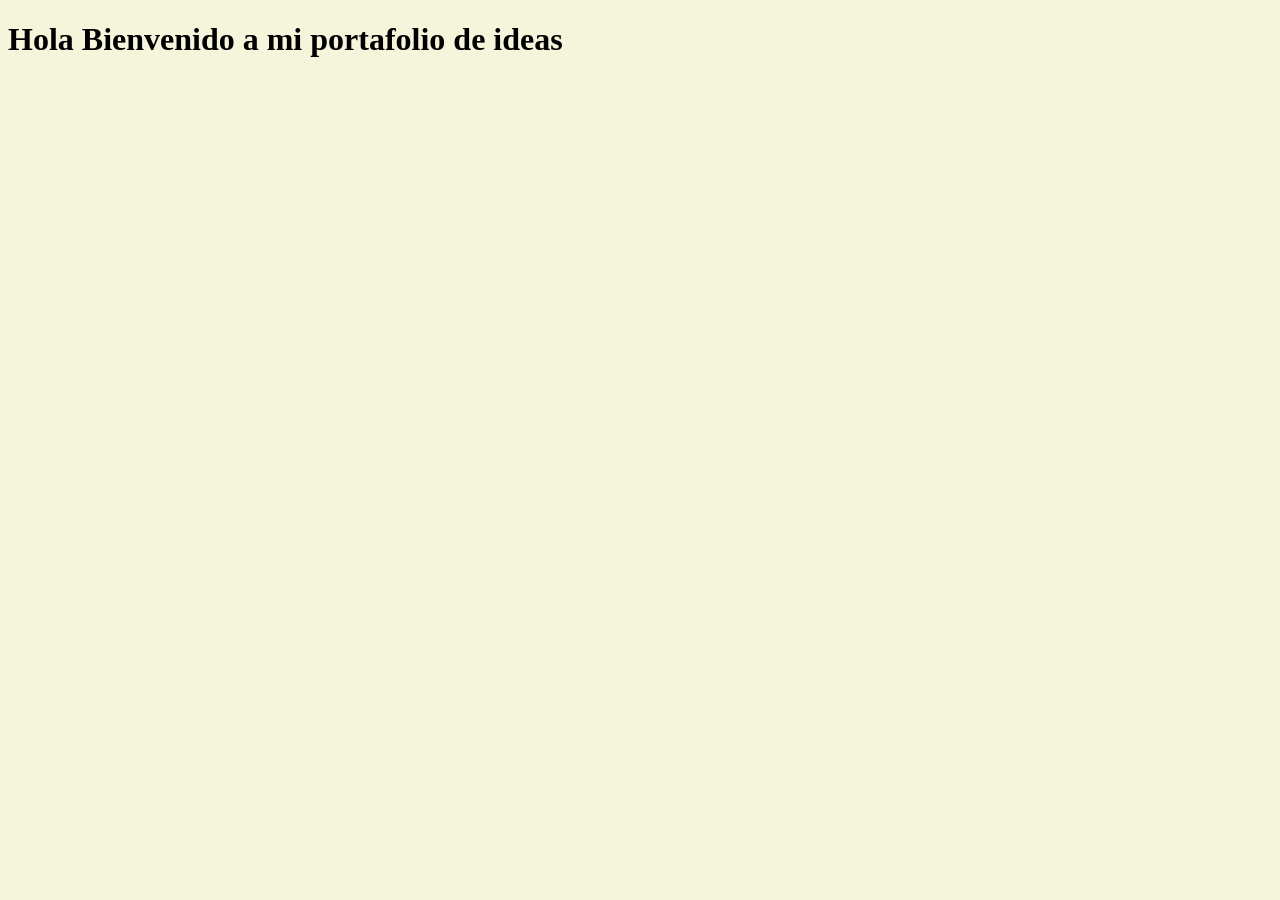
==== index.html @ 2fc89fc7 "Update index.html" ====
<!DOCTYPE html>
<html lang="en">
<head>
    <meta charset="UTF-8">
    <meta http-equiv="X-UA-Compatible" content="IE=edge">
    <meta name="viewport" content="width=device-width, initial-scale=1.0">
    <link rel="stylesheet" href="portafolio.css">
    <title>Portafolio</title>
</head>
<body>
    <h1>Hola Bienvenido a mi portafolio de ideas</h1>
    
</body>
</html>
---- portafolio.css ----
body{
    background: beige;
}
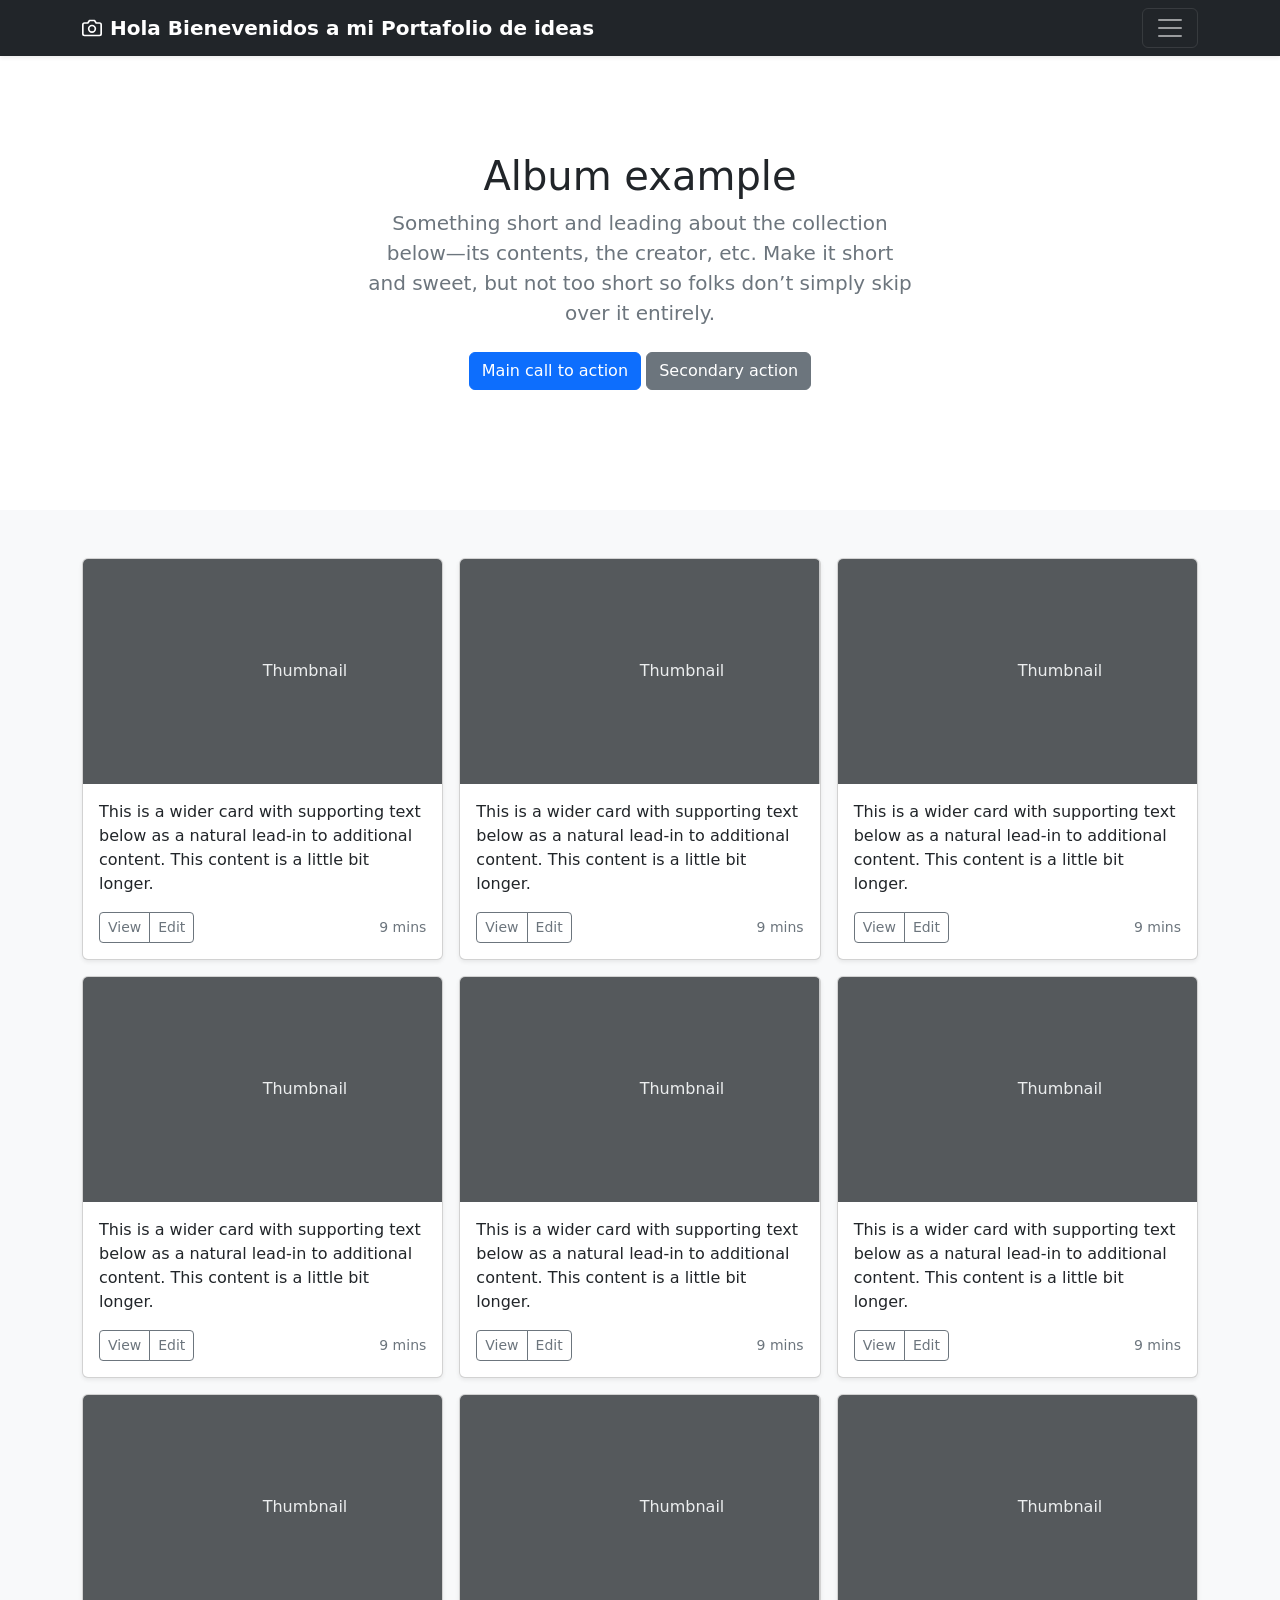
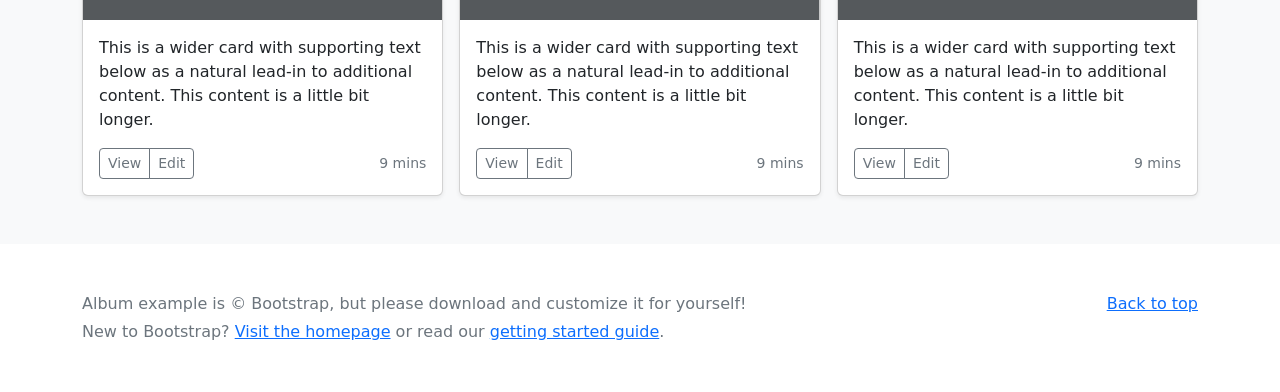
==== commit cefcd4f5: "Add files via upload" ====
--- a/index.html
+++ b/index.html
@@ -1,14 +1,251 @@
-<!DOCTYPE html>
-<html lang="en">
-<head>
-    <meta charset="UTF-8">
-    <meta http-equiv="X-UA-Compatible" content="IE=edge">
-    <meta name="viewport" content="width=device-width, initial-scale=1.0">
-    <link rel="stylesheet" href="portafolio.css">
-    <title>Portafolio</title>
-</head>
-<body>
-    <h1>Hola Bienvenido a mi portafolio de ideas</h1>
-    
-</body>
-</html>
+<!DOCTYPE html>
+<!-- saved from url=(0049)https://getbootstrap.com/docs/5.2/examples/album/ -->
+<html lang="en"><head><meta http-equiv="Content-Type" content="text/html; charset=UTF-8">
+    
+    <meta name="viewport" content="width=device-width, initial-scale=1">
+    <meta name="description" content="">
+    <meta name="author" content="Mark Otto, Jacob Thornton, and Bootstrap contributors">
+    <meta name="generator" content="Hugo 0.104.2">
+    <title>Album example · Bootstrap v5.2</title>
+
+    <link rel="canonical" href="https://getbootstrap.com/docs/5.2/examples/album/">
+
+    
+
+    
+
+<link href="./index_files/bootstrap.min.css" rel="stylesheet" integrity="sha384-Zenh87qX5JnK2Jl0vWa8Ck2rdkQ2Bzep5IDxbcnCeuOxjzrPF/et3URy9Bv1WTRi" crossorigin="anonymous">
+
+    <!-- Favicons -->
+<link rel="apple-touch-icon" href="https://getbootstrap.com/docs/5.2/assets/img/favicons/apple-touch-icon.png" sizes="180x180">
+<link rel="icon" href="https://getbootstrap.com/docs/5.2/assets/img/favicons/favicon-32x32.png" sizes="32x32" type="image/png">
+<link rel="icon" href="https://getbootstrap.com/docs/5.2/assets/img/favicons/favicon-16x16.png" sizes="16x16" type="image/png">
+<link rel="manifest" href="https://getbootstrap.com/docs/5.2/assets/img/favicons/manifest.json">
+<link rel="mask-icon" href="https://getbootstrap.com/docs/5.2/assets/img/favicons/safari-pinned-tab.svg" color="#712cf9">
+<link rel="icon" href="https://getbootstrap.com/docs/5.2/assets/img/favicons/favicon.ico">
+<meta name="theme-color" content="#712cf9">
+
+    
+  </head>
+  <body>
+    
+<header>
+  <div class="collapse bg-dark" id="navbarHeader">
+    <div class="container">
+      <div class="row">
+        <div class="col-sm-8 col-md-7 py-4">
+          <h4 class="text-white">About</h4>
+          <p class="text-muted">Add some information about the album below, the author, or any other background context. Make it a few sentences long so folks can pick up some informative tidbits. Then, link them off to some social networking sites or contact information.</p>
+        </div>
+        <div class="col-sm-4 offset-md-1 py-4">
+          <h4 class="text-white">Contact</h4>
+          <ul class="list-unstyled">
+            <li><a href="https://getbootstrap.com/docs/5.2/examples/album/#" class="text-white">Follow on Twitter</a></li>
+            <li><a href="https://getbootstrap.com/docs/5.2/examples/album/#" class="text-white">Like on Facebook</a></li>
+            <li><a href="https://getbootstrap.com/docs/5.2/examples/album/#" class="text-white">Email me</a></li>
+          </ul>
+        </div>
+      </div>
+    </div>
+  </div>
+  <div class="navbar navbar-dark bg-dark shadow-sm">
+    <div class="container">
+      <a href="https://getbootstrap.com/docs/5.2/examples/album/#" class="navbar-brand d-flex align-items-center">
+        <svg xmlns="http://www.w3.org/2000/svg" width="20" height="20" fill="none" stroke="currentColor" stroke-linecap="round" stroke-linejoin="round" stroke-width="2" aria-hidden="true" class="me-2" viewBox="0 0 24 24"><path d="M23 19a2 2 0 0 1-2 2H3a2 2 0 0 1-2-2V8a2 2 0 0 1 2-2h4l2-3h6l2 3h4a2 2 0 0 1 2 2z"></path><circle cx="12" cy="13" r="4"></circle></svg>
+        <strong>Hola Bienevenidos a mi Portafolio de ideas</strong>
+      </a>
+      <button class="navbar-toggler" type="button" data-bs-toggle="collapse" data-bs-target="#navbarHeader" aria-controls="navbarHeader" aria-expanded="false" aria-label="Toggle navigation">
+        <span class="navbar-toggler-icon"></span>
+      </button>
+    </div>
+  </div>
+</header>
+
+<main>
+
+  <section class="py-5 text-center container">
+    <div class="row py-lg-5">
+      <div class="col-lg-6 col-md-8 mx-auto">
+        <h1 class="fw-light">Album example</h1>
+        <p class="lead text-muted">Something short and leading about the collection below—its contents, the creator, etc. Make it short and sweet, but not too short so folks don’t simply skip over it entirely.</p>
+        <p>
+          <a href="https://getbootstrap.com/docs/5.2/examples/album/#" class="btn btn-primary my-2">Main call to action</a>
+          <a href="https://getbootstrap.com/docs/5.2/examples/album/#" class="btn btn-secondary my-2">Secondary action</a>
+        </p>
+      </div>
+    </div>
+  </section>
+
+  <div class="album py-5 bg-light">
+    <div class="container">
+
+      <div class="row row-cols-1 row-cols-sm-2 row-cols-md-3 g-3">
+        <div class="col">
+          <div class="card shadow-sm">
+            <svg class="bd-placeholder-img card-img-top" width="100%" height="225" xmlns="http://www.w3.org/2000/svg" role="img" aria-label="Placeholder: Thumbnail" preserveAspectRatio="xMidYMid slice" focusable="false"><title>Placeholder</title><rect width="100%" height="100%" fill="#55595c"></rect><text x="50%" y="50%" fill="#eceeef" dy=".3em">Thumbnail</text></svg>
+
+            <div class="card-body">
+              <p class="card-text">This is a wider card with supporting text below as a natural lead-in to additional content. This content is a little bit longer.</p>
+              <div class="d-flex justify-content-between align-items-center">
+                <div class="btn-group">
+                  <button type="button" class="btn btn-sm btn-outline-secondary">View</button>
+                  <button type="button" class="btn btn-sm btn-outline-secondary">Edit</button>
+                </div>
+                <small class="text-muted">9 mins</small>
+              </div>
+            </div>
+          </div>
+        </div>
+        <div class="col">
+          <div class="card shadow-sm">
+            <svg class="bd-placeholder-img card-img-top" width="100%" height="225" xmlns="http://www.w3.org/2000/svg" role="img" aria-label="Placeholder: Thumbnail" preserveAspectRatio="xMidYMid slice" focusable="false"><title>Placeholder</title><rect width="100%" height="100%" fill="#55595c"></rect><text x="50%" y="50%" fill="#eceeef" dy=".3em">Thumbnail</text></svg>
+
+            <div class="card-body">
+              <p class="card-text">This is a wider card with supporting text below as a natural lead-in to additional content. This content is a little bit longer.</p>
+              <div class="d-flex justify-content-between align-items-center">
+                <div class="btn-group">
+                  <button type="button" class="btn btn-sm btn-outline-secondary">View</button>
+                  <button type="button" class="btn btn-sm btn-outline-secondary">Edit</button>
+                </div>
+                <small class="text-muted">9 mins</small>
+              </div>
+            </div>
+          </div>
+        </div>
+        <div class="col">
+          <div class="card shadow-sm">
+            <svg class="bd-placeholder-img card-img-top" width="100%" height="225" xmlns="http://www.w3.org/2000/svg" role="img" aria-label="Placeholder: Thumbnail" preserveAspectRatio="xMidYMid slice" focusable="false"><title>Placeholder</title><rect width="100%" height="100%" fill="#55595c"></rect><text x="50%" y="50%" fill="#eceeef" dy=".3em">Thumbnail</text></svg>
+
+            <div class="card-body">
+              <p class="card-text">This is a wider card with supporting text below as a natural lead-in to additional content. This content is a little bit longer.</p>
+              <div class="d-flex justify-content-between align-items-center">
+                <div class="btn-group">
+                  <button type="button" class="btn btn-sm btn-outline-secondary">View</button>
+                  <button type="button" class="btn btn-sm btn-outline-secondary">Edit</button>
+                </div>
+                <small class="text-muted">9 mins</small>
+              </div>
+            </div>
+          </div>
+        </div>
+
+        <div class="col">
+          <div class="card shadow-sm">
+            <svg class="bd-placeholder-img card-img-top" width="100%" height="225" xmlns="http://www.w3.org/2000/svg" role="img" aria-label="Placeholder: Thumbnail" preserveAspectRatio="xMidYMid slice" focusable="false"><title>Placeholder</title><rect width="100%" height="100%" fill="#55595c"></rect><text x="50%" y="50%" fill="#eceeef" dy=".3em">Thumbnail</text></svg>
+
+            <div class="card-body">
+              <p class="card-text">This is a wider card with supporting text below as a natural lead-in to additional content. This content is a little bit longer.</p>
+              <div class="d-flex justify-content-between align-items-center">
+                <div class="btn-group">
+                  <button type="button" class="btn btn-sm btn-outline-secondary">View</button>
+                  <button type="button" class="btn btn-sm btn-outline-secondary">Edit</button>
+                </div>
+                <small class="text-muted">9 mins</small>
+              </div>
+            </div>
+          </div>
+        </div>
+        <div class="col">
+          <div class="card shadow-sm">
+            <svg class="bd-placeholder-img card-img-top" width="100%" height="225" xmlns="http://www.w3.org/2000/svg" role="img" aria-label="Placeholder: Thumbnail" preserveAspectRatio="xMidYMid slice" focusable="false"><title>Placeholder</title><rect width="100%" height="100%" fill="#55595c"></rect><text x="50%" y="50%" fill="#eceeef" dy=".3em">Thumbnail</text></svg>
+
+            <div class="card-body">
+              <p class="card-text">This is a wider card with supporting text below as a natural lead-in to additional content. This content is a little bit longer.</p>
+              <div class="d-flex justify-content-between align-items-center">
+                <div class="btn-group">
+                  <button type="button" class="btn btn-sm btn-outline-secondary">View</button>
+                  <button type="button" class="btn btn-sm btn-outline-secondary">Edit</button>
+                </div>
+                <small class="text-muted">9 mins</small>
+              </div>
+            </div>
+          </div>
+        </div>
+        <div class="col">
+          <div class="card shadow-sm">
+            <svg class="bd-placeholder-img card-img-top" width="100%" height="225" xmlns="http://www.w3.org/2000/svg" role="img" aria-label="Placeholder: Thumbnail" preserveAspectRatio="xMidYMid slice" focusable="false"><title>Placeholder</title><rect width="100%" height="100%" fill="#55595c"></rect><text x="50%" y="50%" fill="#eceeef" dy=".3em">Thumbnail</text></svg>
+
+            <div class="card-body">
+              <p class="card-text">This is a wider card with supporting text below as a natural lead-in to additional content. This content is a little bit longer.</p>
+              <div class="d-flex justify-content-between align-items-center">
+                <div class="btn-group">
+                  <button type="button" class="btn btn-sm btn-outline-secondary">View</button>
+                  <button type="button" class="btn btn-sm btn-outline-secondary">Edit</button>
+                </div>
+                <small class="text-muted">9 mins</small>
+              </div>
+            </div>
+          </div>
+        </div>
+
+        <div class="col">
+          <div class="card shadow-sm">
+            <svg class="bd-placeholder-img card-img-top" width="100%" height="225" xmlns="http://www.w3.org/2000/svg" role="img" aria-label="Placeholder: Thumbnail" preserveAspectRatio="xMidYMid slice" focusable="false"><title>Placeholder</title><rect width="100%" height="100%" fill="#55595c"></rect><text x="50%" y="50%" fill="#eceeef" dy=".3em">Thumbnail</text></svg>
+
+            <div class="card-body">
+              <p class="card-text">This is a wider card with supporting text below as a natural lead-in to additional content. This content is a little bit longer.</p>
+              <div class="d-flex justify-content-between align-items-center">
+                <div class="btn-group">
+                  <button type="button" class="btn btn-sm btn-outline-secondary">View</button>
+                  <button type="button" class="btn btn-sm btn-outline-secondary">Edit</button>
+                </div>
+                <small class="text-muted">9 mins</small>
+              </div>
+            </div>
+          </div>
+        </div>
+        <div class="col">
+          <div class="card shadow-sm">
+            <svg class="bd-placeholder-img card-img-top" width="100%" height="225" xmlns="http://www.w3.org/2000/svg" role="img" aria-label="Placeholder: Thumbnail" preserveAspectRatio="xMidYMid slice" focusable="false"><title>Placeholder</title><rect width="100%" height="100%" fill="#55595c"></rect><text x="50%" y="50%" fill="#eceeef" dy=".3em">Thumbnail</text></svg>
+
+            <div class="card-body">
+              <p class="card-text">This is a wider card with supporting text below as a natural lead-in to additional content. This content is a little bit longer.</p>
+              <div class="d-flex justify-content-between align-items-center">
+                <div class="btn-group">
+                  <button type="button" class="btn btn-sm btn-outline-secondary">View</button>
+                  <button type="button" class="btn btn-sm btn-outline-secondary">Edit</button>
+                </div>
+                <small class="text-muted">9 mins</small>
+              </div>
+            </div>
+          </div>
+        </div>
+        <div class="col">
+          <div class="card shadow-sm">
+            <svg class="bd-placeholder-img card-img-top" width="100%" height="225" xmlns="http://www.w3.org/2000/svg" role="img" aria-label="Placeholder: Thumbnail" preserveAspectRatio="xMidYMid slice" focusable="false"><title>Placeholder</title><rect width="100%" height="100%" fill="#55595c"></rect><text x="50%" y="50%" fill="#eceeef" dy=".3em">Thumbnail</text></svg>
+
+            <div class="card-body">
+              <p class="card-text">This is a wider card with supporting text below as a natural lead-in to additional content. This content is a little bit longer.</p>
+              <div class="d-flex justify-content-between align-items-center">
+                <div class="btn-group">
+                  <button type="button" class="btn btn-sm btn-outline-secondary">View</button>
+                  <button type="button" class="btn btn-sm btn-outline-secondary">Edit</button>
+                </div>
+                <small class="text-muted">9 mins</small>
+              </div>
+            </div>
+          </div>
+        </div>
+      </div>
+    </div>
+  </div>
+
+</main>
+
+<footer class="text-muted py-5">
+  <div class="container">
+    <p class="float-end mb-1">
+      <a href="https://getbootstrap.com/docs/5.2/examples/album/#">Back to top</a>
+    </p>
+    <p class="mb-1">Album example is © Bootstrap, but please download and customize it for yourself!</p>
+    <p class="mb-0">New to Bootstrap? <a href="https://getbootstrap.com/">Visit the homepage</a> or read our <a href="https://getbootstrap.com/docs/5.2/getting-started/introduction/">getting started guide</a>.</p>
+  </div>
+</footer>
+
+
+    <script src="./index_files/bootstrap.bundle.min.js.descarga" integrity="sha384-OERcA2EqjJCMA+/3y+gxIOqMEjwtxJY7qPCqsdltbNJuaOe923+mo//f6V8Qbsw3" crossorigin="anonymous"></script>
+
+      
+  
+
+</body></html>
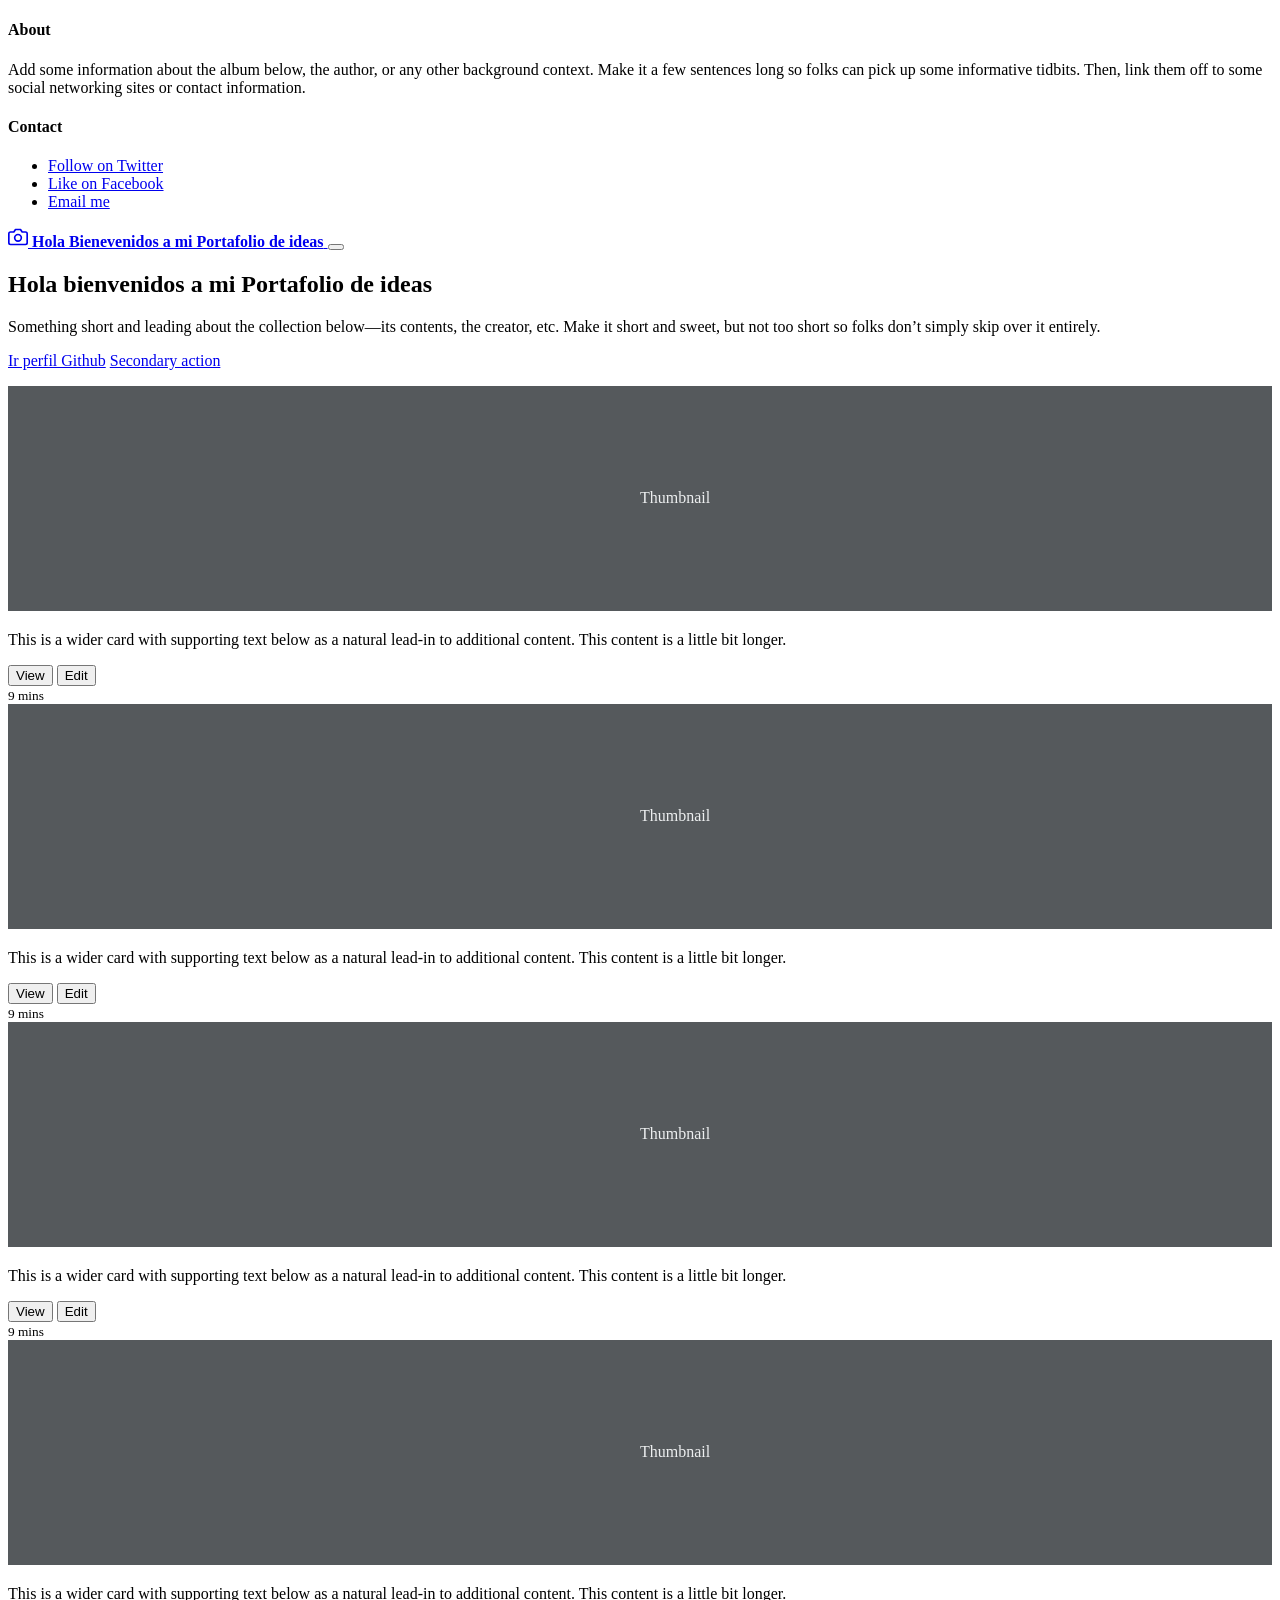
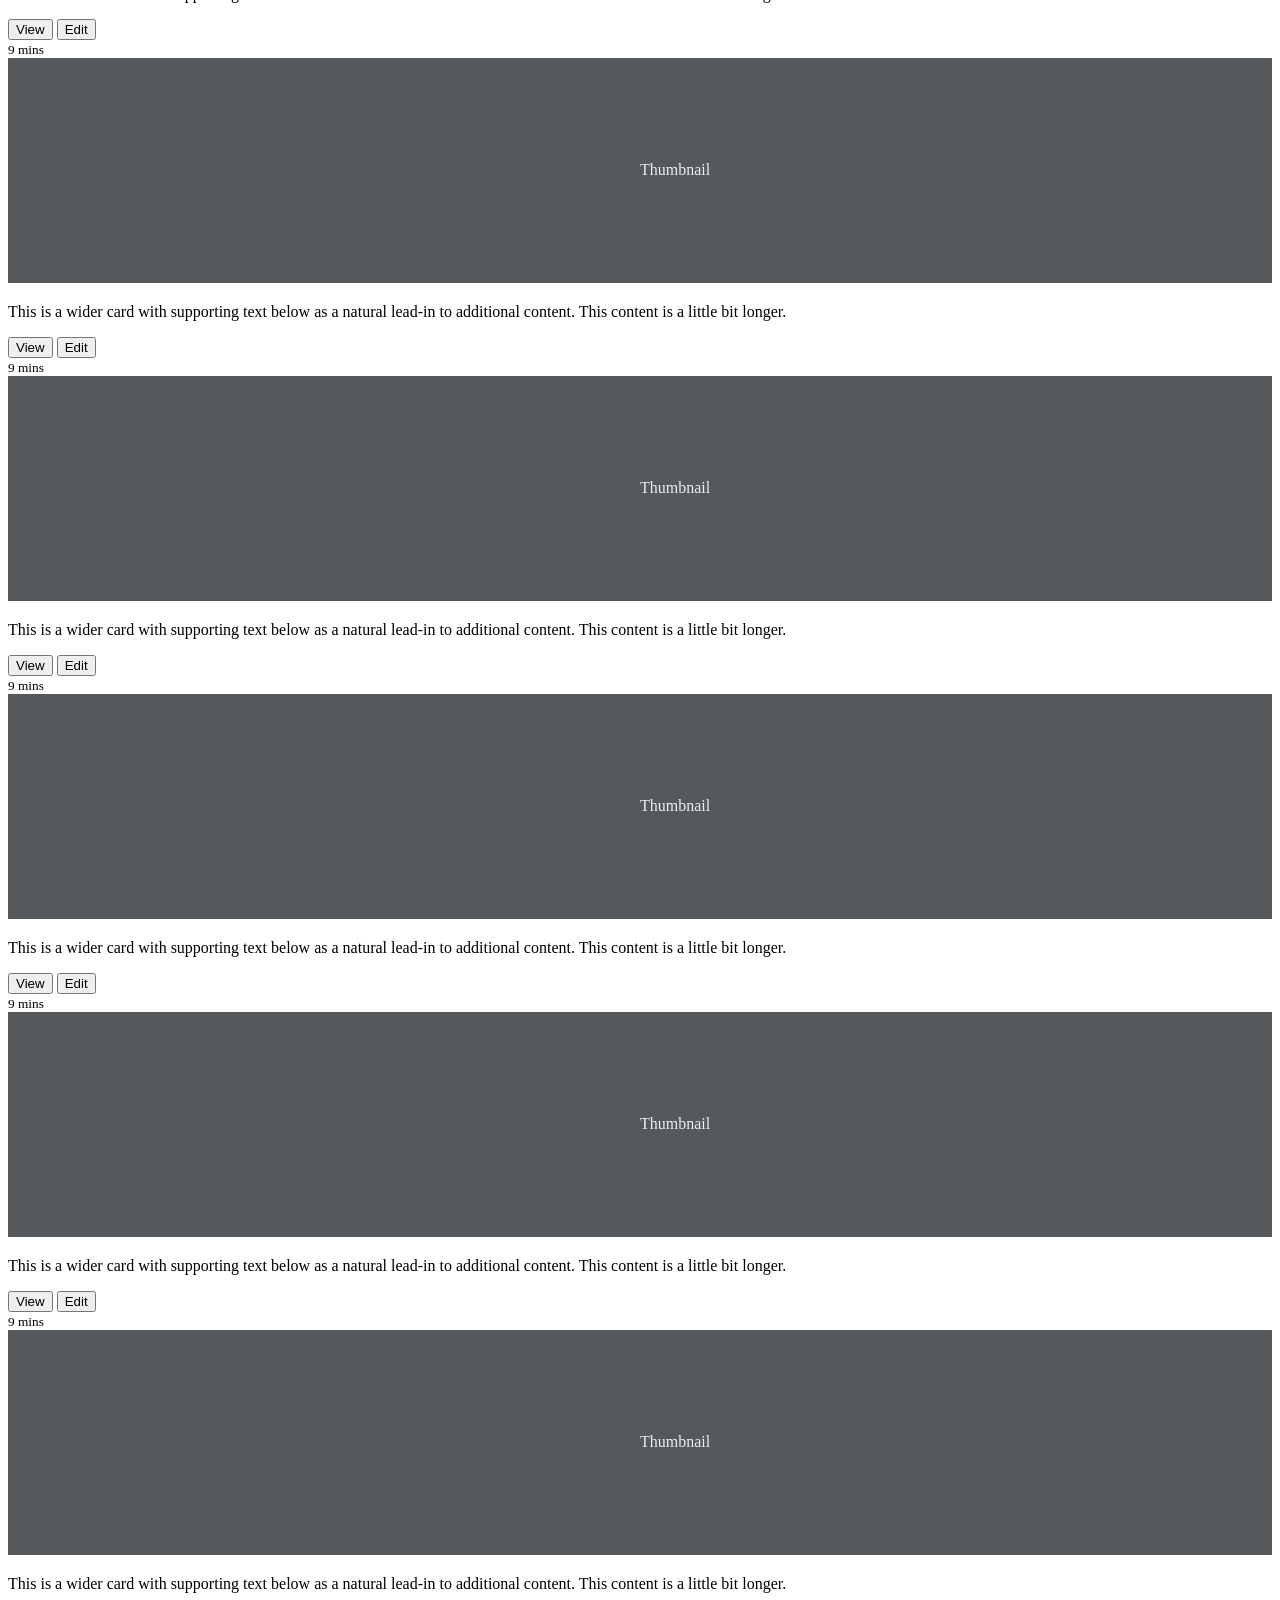
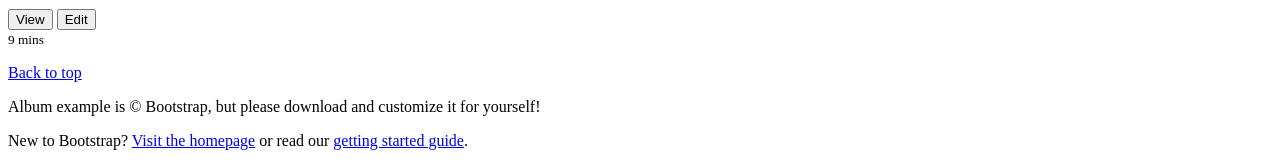
==== commit 80a9196a: "Add files via upload" ====
--- a/index.html
+++ b/index.html
@@ -1,251 +1,251 @@
-<!DOCTYPE html>
-<!-- saved from url=(0049)https://getbootstrap.com/docs/5.2/examples/album/ -->
-<html lang="en"><head><meta http-equiv="Content-Type" content="text/html; charset=UTF-8">
-    
-    <meta name="viewport" content="width=device-width, initial-scale=1">
-    <meta name="description" content="">
-    <meta name="author" content="Mark Otto, Jacob Thornton, and Bootstrap contributors">
-    <meta name="generator" content="Hugo 0.104.2">
-    <title>Album example · Bootstrap v5.2</title>
-
-    <link rel="canonical" href="https://getbootstrap.com/docs/5.2/examples/album/">
-
-    
-
-    
-
-<link href="./index_files/bootstrap.min.css" rel="stylesheet" integrity="sha384-Zenh87qX5JnK2Jl0vWa8Ck2rdkQ2Bzep5IDxbcnCeuOxjzrPF/et3URy9Bv1WTRi" crossorigin="anonymous">
-
-    <!-- Favicons -->
-<link rel="apple-touch-icon" href="https://getbootstrap.com/docs/5.2/assets/img/favicons/apple-touch-icon.png" sizes="180x180">
-<link rel="icon" href="https://getbootstrap.com/docs/5.2/assets/img/favicons/favicon-32x32.png" sizes="32x32" type="image/png">
-<link rel="icon" href="https://getbootstrap.com/docs/5.2/assets/img/favicons/favicon-16x16.png" sizes="16x16" type="image/png">
-<link rel="manifest" href="https://getbootstrap.com/docs/5.2/assets/img/favicons/manifest.json">
-<link rel="mask-icon" href="https://getbootstrap.com/docs/5.2/assets/img/favicons/safari-pinned-tab.svg" color="#712cf9">
-<link rel="icon" href="https://getbootstrap.com/docs/5.2/assets/img/favicons/favicon.ico">
-<meta name="theme-color" content="#712cf9">
-
-    
-  </head>
-  <body>
-    
-<header>
-  <div class="collapse bg-dark" id="navbarHeader">
-    <div class="container">
-      <div class="row">
-        <div class="col-sm-8 col-md-7 py-4">
-          <h4 class="text-white">About</h4>
-          <p class="text-muted">Add some information about the album below, the author, or any other background context. Make it a few sentences long so folks can pick up some informative tidbits. Then, link them off to some social networking sites or contact information.</p>
-        </div>
-        <div class="col-sm-4 offset-md-1 py-4">
-          <h4 class="text-white">Contact</h4>
-          <ul class="list-unstyled">
-            <li><a href="https://getbootstrap.com/docs/5.2/examples/album/#" class="text-white">Follow on Twitter</a></li>
-            <li><a href="https://getbootstrap.com/docs/5.2/examples/album/#" class="text-white">Like on Facebook</a></li>
-            <li><a href="https://getbootstrap.com/docs/5.2/examples/album/#" class="text-white">Email me</a></li>
-          </ul>
-        </div>
-      </div>
-    </div>
-  </div>
-  <div class="navbar navbar-dark bg-dark shadow-sm">
-    <div class="container">
-      <a href="https://getbootstrap.com/docs/5.2/examples/album/#" class="navbar-brand d-flex align-items-center">
-        <svg xmlns="http://www.w3.org/2000/svg" width="20" height="20" fill="none" stroke="currentColor" stroke-linecap="round" stroke-linejoin="round" stroke-width="2" aria-hidden="true" class="me-2" viewBox="0 0 24 24"><path d="M23 19a2 2 0 0 1-2 2H3a2 2 0 0 1-2-2V8a2 2 0 0 1 2-2h4l2-3h6l2 3h4a2 2 0 0 1 2 2z"></path><circle cx="12" cy="13" r="4"></circle></svg>
-        <strong>Hola Bienevenidos a mi Portafolio de ideas</strong>
-      </a>
-      <button class="navbar-toggler" type="button" data-bs-toggle="collapse" data-bs-target="#navbarHeader" aria-controls="navbarHeader" aria-expanded="false" aria-label="Toggle navigation">
-        <span class="navbar-toggler-icon"></span>
-      </button>
-    </div>
-  </div>
-</header>
-
-<main>
-
-  <section class="py-5 text-center container">
-    <div class="row py-lg-5">
-      <div class="col-lg-6 col-md-8 mx-auto">
-        <h1 class="fw-light">Album example</h1>
-        <p class="lead text-muted">Something short and leading about the collection below—its contents, the creator, etc. Make it short and sweet, but not too short so folks don’t simply skip over it entirely.</p>
-        <p>
-          <a href="https://getbootstrap.com/docs/5.2/examples/album/#" class="btn btn-primary my-2">Main call to action</a>
-          <a href="https://getbootstrap.com/docs/5.2/examples/album/#" class="btn btn-secondary my-2">Secondary action</a>
-        </p>
-      </div>
-    </div>
-  </section>
-
-  <div class="album py-5 bg-light">
-    <div class="container">
-
-      <div class="row row-cols-1 row-cols-sm-2 row-cols-md-3 g-3">
-        <div class="col">
-          <div class="card shadow-sm">
-            <svg class="bd-placeholder-img card-img-top" width="100%" height="225" xmlns="http://www.w3.org/2000/svg" role="img" aria-label="Placeholder: Thumbnail" preserveAspectRatio="xMidYMid slice" focusable="false"><title>Placeholder</title><rect width="100%" height="100%" fill="#55595c"></rect><text x="50%" y="50%" fill="#eceeef" dy=".3em">Thumbnail</text></svg>
-
-            <div class="card-body">
-              <p class="card-text">This is a wider card with supporting text below as a natural lead-in to additional content. This content is a little bit longer.</p>
-              <div class="d-flex justify-content-between align-items-center">
-                <div class="btn-group">
-                  <button type="button" class="btn btn-sm btn-outline-secondary">View</button>
-                  <button type="button" class="btn btn-sm btn-outline-secondary">Edit</button>
-                </div>
-                <small class="text-muted">9 mins</small>
-              </div>
-            </div>
-          </div>
-        </div>
-        <div class="col">
-          <div class="card shadow-sm">
-            <svg class="bd-placeholder-img card-img-top" width="100%" height="225" xmlns="http://www.w3.org/2000/svg" role="img" aria-label="Placeholder: Thumbnail" preserveAspectRatio="xMidYMid slice" focusable="false"><title>Placeholder</title><rect width="100%" height="100%" fill="#55595c"></rect><text x="50%" y="50%" fill="#eceeef" dy=".3em">Thumbnail</text></svg>
-
-            <div class="card-body">
-              <p class="card-text">This is a wider card with supporting text below as a natural lead-in to additional content. This content is a little bit longer.</p>
-              <div class="d-flex justify-content-between align-items-center">
-                <div class="btn-group">
-                  <button type="button" class="btn btn-sm btn-outline-secondary">View</button>
-                  <button type="button" class="btn btn-sm btn-outline-secondary">Edit</button>
-                </div>
-                <small class="text-muted">9 mins</small>
-              </div>
-            </div>
-          </div>
-        </div>
-        <div class="col">
-          <div class="card shadow-sm">
-            <svg class="bd-placeholder-img card-img-top" width="100%" height="225" xmlns="http://www.w3.org/2000/svg" role="img" aria-label="Placeholder: Thumbnail" preserveAspectRatio="xMidYMid slice" focusable="false"><title>Placeholder</title><rect width="100%" height="100%" fill="#55595c"></rect><text x="50%" y="50%" fill="#eceeef" dy=".3em">Thumbnail</text></svg>
-
-            <div class="card-body">
-              <p class="card-text">This is a wider card with supporting text below as a natural lead-in to additional content. This content is a little bit longer.</p>
-              <div class="d-flex justify-content-between align-items-center">
-                <div class="btn-group">
-                  <button type="button" class="btn btn-sm btn-outline-secondary">View</button>
-                  <button type="button" class="btn btn-sm btn-outline-secondary">Edit</button>
-                </div>
-                <small class="text-muted">9 mins</small>
-              </div>
-            </div>
-          </div>
-        </div>
-
-        <div class="col">
-          <div class="card shadow-sm">
-            <svg class="bd-placeholder-img card-img-top" width="100%" height="225" xmlns="http://www.w3.org/2000/svg" role="img" aria-label="Placeholder: Thumbnail" preserveAspectRatio="xMidYMid slice" focusable="false"><title>Placeholder</title><rect width="100%" height="100%" fill="#55595c"></rect><text x="50%" y="50%" fill="#eceeef" dy=".3em">Thumbnail</text></svg>
-
-            <div class="card-body">
-              <p class="card-text">This is a wider card with supporting text below as a natural lead-in to additional content. This content is a little bit longer.</p>
-              <div class="d-flex justify-content-between align-items-center">
-                <div class="btn-group">
-                  <button type="button" class="btn btn-sm btn-outline-secondary">View</button>
-                  <button type="button" class="btn btn-sm btn-outline-secondary">Edit</button>
-                </div>
-                <small class="text-muted">9 mins</small>
-              </div>
-            </div>
-          </div>
-        </div>
-        <div class="col">
-          <div class="card shadow-sm">
-            <svg class="bd-placeholder-img card-img-top" width="100%" height="225" xmlns="http://www.w3.org/2000/svg" role="img" aria-label="Placeholder: Thumbnail" preserveAspectRatio="xMidYMid slice" focusable="false"><title>Placeholder</title><rect width="100%" height="100%" fill="#55595c"></rect><text x="50%" y="50%" fill="#eceeef" dy=".3em">Thumbnail</text></svg>
-
-            <div class="card-body">
-              <p class="card-text">This is a wider card with supporting text below as a natural lead-in to additional content. This content is a little bit longer.</p>
-              <div class="d-flex justify-content-between align-items-center">
-                <div class="btn-group">
-                  <button type="button" class="btn btn-sm btn-outline-secondary">View</button>
-                  <button type="button" class="btn btn-sm btn-outline-secondary">Edit</button>
-                </div>
-                <small class="text-muted">9 mins</small>
-              </div>
-            </div>
-          </div>
-        </div>
-        <div class="col">
-          <div class="card shadow-sm">
-            <svg class="bd-placeholder-img card-img-top" width="100%" height="225" xmlns="http://www.w3.org/2000/svg" role="img" aria-label="Placeholder: Thumbnail" preserveAspectRatio="xMidYMid slice" focusable="false"><title>Placeholder</title><rect width="100%" height="100%" fill="#55595c"></rect><text x="50%" y="50%" fill="#eceeef" dy=".3em">Thumbnail</text></svg>
-
-            <div class="card-body">
-              <p class="card-text">This is a wider card with supporting text below as a natural lead-in to additional content. This content is a little bit longer.</p>
-              <div class="d-flex justify-content-between align-items-center">
-                <div class="btn-group">
-                  <button type="button" class="btn btn-sm btn-outline-secondary">View</button>
-                  <button type="button" class="btn btn-sm btn-outline-secondary">Edit</button>
-                </div>
-                <small class="text-muted">9 mins</small>
-              </div>
-            </div>
-          </div>
-        </div>
-
-        <div class="col">
-          <div class="card shadow-sm">
-            <svg class="bd-placeholder-img card-img-top" width="100%" height="225" xmlns="http://www.w3.org/2000/svg" role="img" aria-label="Placeholder: Thumbnail" preserveAspectRatio="xMidYMid slice" focusable="false"><title>Placeholder</title><rect width="100%" height="100%" fill="#55595c"></rect><text x="50%" y="50%" fill="#eceeef" dy=".3em">Thumbnail</text></svg>
-
-            <div class="card-body">
-              <p class="card-text">This is a wider card with supporting text below as a natural lead-in to additional content. This content is a little bit longer.</p>
-              <div class="d-flex justify-content-between align-items-center">
-                <div class="btn-group">
-                  <button type="button" class="btn btn-sm btn-outline-secondary">View</button>
-                  <button type="button" class="btn btn-sm btn-outline-secondary">Edit</button>
-                </div>
-                <small class="text-muted">9 mins</small>
-              </div>
-            </div>
-          </div>
-        </div>
-        <div class="col">
-          <div class="card shadow-sm">
-            <svg class="bd-placeholder-img card-img-top" width="100%" height="225" xmlns="http://www.w3.org/2000/svg" role="img" aria-label="Placeholder: Thumbnail" preserveAspectRatio="xMidYMid slice" focusable="false"><title>Placeholder</title><rect width="100%" height="100%" fill="#55595c"></rect><text x="50%" y="50%" fill="#eceeef" dy=".3em">Thumbnail</text></svg>
-
-            <div class="card-body">
-              <p class="card-text">This is a wider card with supporting text below as a natural lead-in to additional content. This content is a little bit longer.</p>
-              <div class="d-flex justify-content-between align-items-center">
-                <div class="btn-group">
-                  <button type="button" class="btn btn-sm btn-outline-secondary">View</button>
-                  <button type="button" class="btn btn-sm btn-outline-secondary">Edit</button>
-                </div>
-                <small class="text-muted">9 mins</small>
-              </div>
-            </div>
-          </div>
-        </div>
-        <div class="col">
-          <div class="card shadow-sm">
-            <svg class="bd-placeholder-img card-img-top" width="100%" height="225" xmlns="http://www.w3.org/2000/svg" role="img" aria-label="Placeholder: Thumbnail" preserveAspectRatio="xMidYMid slice" focusable="false"><title>Placeholder</title><rect width="100%" height="100%" fill="#55595c"></rect><text x="50%" y="50%" fill="#eceeef" dy=".3em">Thumbnail</text></svg>
-
-            <div class="card-body">
-              <p class="card-text">This is a wider card with supporting text below as a natural lead-in to additional content. This content is a little bit longer.</p>
-              <div class="d-flex justify-content-between align-items-center">
-                <div class="btn-group">
-                  <button type="button" class="btn btn-sm btn-outline-secondary">View</button>
-                  <button type="button" class="btn btn-sm btn-outline-secondary">Edit</button>
-                </div>
-                <small class="text-muted">9 mins</small>
-              </div>
-            </div>
-          </div>
-        </div>
-      </div>
-    </div>
-  </div>
-
-</main>
-
-<footer class="text-muted py-5">
-  <div class="container">
-    <p class="float-end mb-1">
-      <a href="https://getbootstrap.com/docs/5.2/examples/album/#">Back to top</a>
-    </p>
-    <p class="mb-1">Album example is © Bootstrap, but please download and customize it for yourself!</p>
-    <p class="mb-0">New to Bootstrap? <a href="https://getbootstrap.com/">Visit the homepage</a> or read our <a href="https://getbootstrap.com/docs/5.2/getting-started/introduction/">getting started guide</a>.</p>
-  </div>
-</footer>
-
-
-    <script src="./index_files/bootstrap.bundle.min.js.descarga" integrity="sha384-OERcA2EqjJCMA+/3y+gxIOqMEjwtxJY7qPCqsdltbNJuaOe923+mo//f6V8Qbsw3" crossorigin="anonymous"></script>
-
-      
-  
-
+<!DOCTYPE html>
+<!-- saved from url=(0049)https://getbootstrap.com/docs/5.2/examples/album/ -->
+<html lang="en"><head><meta http-equiv="Content-Type" content="text/html; charset=UTF-8">
+    
+    <meta name="viewport" content="width=device-width, initial-scale=1">
+    <meta name="description" content="">
+    <meta name="author" content="Mark Otto, Jacob Thornton, and Bootstrap contributors">
+    <meta name="generator" content="Hugo 0.104.2">
+    <title>Album example · Bootstrap v5.2</title>
+
+    <link rel="canonical" href="https://getbootstrap.com/docs/5.2/examples/album/">
+
+    
+
+    
+
+<link href="./index_files/bootstrap.min.css" rel="stylesheet" integrity="sha384-Zenh87qX5JnK2Jl0vWa8Ck2rdkQ2Bzep5IDxbcnCeuOxjzrPF/et3URy9Bv1WTRi" crossorigin="anonymous">
+
+    <!-- Favicons -->
+<link rel="apple-touch-icon" href="https://getbootstrap.com/docs/5.2/assets/img/favicons/apple-touch-icon.png" sizes="180x180">
+<link rel="icon" href="https://getbootstrap.com/docs/5.2/assets/img/favicons/favicon-32x32.png" sizes="32x32" type="image/png">
+<link rel="icon" href="https://getbootstrap.com/docs/5.2/assets/img/favicons/favicon-16x16.png" sizes="16x16" type="image/png">
+<link rel="manifest" href="https://getbootstrap.com/docs/5.2/assets/img/favicons/manifest.json">
+<link rel="mask-icon" href="https://getbootstrap.com/docs/5.2/assets/img/favicons/safari-pinned-tab.svg" color="#712cf9">
+<link rel="icon" href="https://getbootstrap.com/docs/5.2/assets/img/favicons/favicon.ico">
+<meta name="theme-color" content="#712cf9">
+
+    
+  </head>
+  <body>
+    
+<header>
+  <div class="collapse bg-dark" id="navbarHeader">
+    <div class="container">
+      <div class="row">
+        <div class="col-sm-8 col-md-7 py-4">
+          <h4 class="text-white">About</h4>
+          <p class="text-muted">Add some information about the album below, the author, or any other background context. Make it a few sentences long so folks can pick up some informative tidbits. Then, link them off to some social networking sites or contact information.</p>
+        </div>
+        <div class="col-sm-4 offset-md-1 py-4">
+          <h4 class="text-white">Contact</h4>
+          <ul class="list-unstyled">
+            <li><a href="https://getbootstrap.com/docs/5.2/examples/album/#" class="text-white">Follow on Twitter</a></li>
+            <li><a href="https://getbootstrap.com/docs/5.2/examples/album/#" class="text-white">Like on Facebook</a></li>
+            <li><a href="https://getbootstrap.com/docs/5.2/examples/album/#" class="text-white">Email me</a></li>
+          </ul>
+        </div>
+      </div>
+    </div>
+  </div>
+  <div class="navbar navbar-dark bg-dark shadow-sm">
+    <div class="container">
+      <a href="https://getbootstrap.com/docs/5.2/examples/album/#" class="navbar-brand d-flex align-items-center">
+        <svg xmlns="http://www.w3.org/2000/svg" width="20" height="20" fill="none" stroke="currentColor" stroke-linecap="round" stroke-linejoin="round" stroke-width="2" aria-hidden="true" class="me-2" viewBox="0 0 24 24"><path d="M23 19a2 2 0 0 1-2 2H3a2 2 0 0 1-2-2V8a2 2 0 0 1 2-2h4l2-3h6l2 3h4a2 2 0 0 1 2 2z"></path><circle cx="12" cy="13" r="4"></circle></svg>
+        <strong>Hola Bienevenidos a mi Portafolio de ideas</strong>
+      </a>
+      <button class="navbar-toggler" type="button" data-bs-toggle="collapse" data-bs-target="#navbarHeader" aria-controls="navbarHeader" aria-expanded="false" aria-label="Toggle navigation">
+        <span class="navbar-toggler-icon"></span>
+      </button>
+    </div>
+  </div>
+</header>
+
+<main>
+
+  <section class="py-5 text-center container">
+    <div class="row py-lg-5">
+      <div class="col-lg-6 col-md-8 mx-auto">
+        <h1 class="fw-light">Hola bienvenidos a mi Portafolio de ideas</h1>
+        <p class="lead text-muted">Something short and leading about the collection below—its contents, the creator, etc. Make it short and sweet, but not too short so folks don’t simply skip over it entirely.</p>
+        <p>
+          <a href="/#" class="btn btn-primary my-2">Ir perfil Github</a>
+          <a href="#" class="btn btn-secondary my-2">Secondary action</a>
+        </p>
+      </div>
+    </div>
+  </section>
+
+  <div class="album py-5 bg-light">
+    <div class="container">
+
+      <div class="row row-cols-1 row-cols-sm-2 row-cols-md-3 g-3">
+        <div class="col">
+          <div class="card shadow-sm">
+            <svg class="bd-placeholder-img card-img-top" width="100%" height="225" xmlns="http://www.w3.org/2000/svg" role="img" aria-label="Placeholder: Thumbnail" preserveAspectRatio="xMidYMid slice" focusable="false"><title>Placeholder</title><rect width="100%" height="100%" fill="#55595c"></rect><text x="50%" y="50%" fill="#eceeef" dy=".3em">Thumbnail</text></svg>
+
+            <div class="card-body">
+              <p class="card-text">This is a wider card with supporting text below as a natural lead-in to additional content. This content is a little bit longer.</p>
+              <div class="d-flex justify-content-between align-items-center">
+                <div class="btn-group">
+                  <button type="button" class="btn btn-sm btn-outline-secondary">View</button>
+                  <button type="button" class="btn btn-sm btn-outline-secondary">Edit</button>
+                </div>
+                <small class="text-muted">9 mins</small>
+              </div>
+            </div>
+          </div>
+        </div>
+        <div class="col">
+          <div class="card shadow-sm">
+            <svg class="bd-placeholder-img card-img-top" width="100%" height="225" xmlns="http://www.w3.org/2000/svg" role="img" aria-label="Placeholder: Thumbnail" preserveAspectRatio="xMidYMid slice" focusable="false"><title>Placeholder</title><rect width="100%" height="100%" fill="#55595c"></rect><text x="50%" y="50%" fill="#eceeef" dy=".3em">Thumbnail</text></svg>
+
+            <div class="card-body">
+              <p class="card-text">This is a wider card with supporting text below as a natural lead-in to additional content. This content is a little bit longer.</p>
+              <div class="d-flex justify-content-between align-items-center">
+                <div class="btn-group">
+                  <button type="button" class="btn btn-sm btn-outline-secondary">View</button>
+                  <button type="button" class="btn btn-sm btn-outline-secondary">Edit</button>
+                </div>
+                <small class="text-muted">9 mins</small>
+              </div>
+            </div>
+          </div>
+        </div>
+        <div class="col">
+          <div class="card shadow-sm">
+            <svg class="bd-placeholder-img card-img-top" width="100%" height="225" xmlns="http://www.w3.org/2000/svg" role="img" aria-label="Placeholder: Thumbnail" preserveAspectRatio="xMidYMid slice" focusable="false"><title>Placeholder</title><rect width="100%" height="100%" fill="#55595c"></rect><text x="50%" y="50%" fill="#eceeef" dy=".3em">Thumbnail</text></svg>
+
+            <div class="card-body">
+              <p class="card-text">This is a wider card with supporting text below as a natural lead-in to additional content. This content is a little bit longer.</p>
+              <div class="d-flex justify-content-between align-items-center">
+                <div class="btn-group">
+                  <button type="button" class="btn btn-sm btn-outline-secondary">View</button>
+                  <button type="button" class="btn btn-sm btn-outline-secondary">Edit</button>
+                </div>
+                <small class="text-muted">9 mins</small>
+              </div>
+            </div>
+          </div>
+        </div>
+
+        <div class="col">
+          <div class="card shadow-sm">
+            <svg class="bd-placeholder-img card-img-top" width="100%" height="225" xmlns="http://www.w3.org/2000/svg" role="img" aria-label="Placeholder: Thumbnail" preserveAspectRatio="xMidYMid slice" focusable="false"><title>Placeholder</title><rect width="100%" height="100%" fill="#55595c"></rect><text x="50%" y="50%" fill="#eceeef" dy=".3em">Thumbnail</text></svg>
+
+            <div class="card-body">
+              <p class="card-text">This is a wider card with supporting text below as a natural lead-in to additional content. This content is a little bit longer.</p>
+              <div class="d-flex justify-content-between align-items-center">
+                <div class="btn-group">
+                  <button type="button" class="btn btn-sm btn-outline-secondary">View</button>
+                  <button type="button" class="btn btn-sm btn-outline-secondary">Edit</button>
+                </div>
+                <small class="text-muted">9 mins</small>
+              </div>
+            </div>
+          </div>
+        </div>
+        <div class="col">
+          <div class="card shadow-sm">
+            <svg class="bd-placeholder-img card-img-top" width="100%" height="225" xmlns="http://www.w3.org/2000/svg" role="img" aria-label="Placeholder: Thumbnail" preserveAspectRatio="xMidYMid slice" focusable="false"><title>Placeholder</title><rect width="100%" height="100%" fill="#55595c"></rect><text x="50%" y="50%" fill="#eceeef" dy=".3em">Thumbnail</text></svg>
+
+            <div class="card-body">
+              <p class="card-text">This is a wider card with supporting text below as a natural lead-in to additional content. This content is a little bit longer.</p>
+              <div class="d-flex justify-content-between align-items-center">
+                <div class="btn-group">
+                  <button type="button" class="btn btn-sm btn-outline-secondary">View</button>
+                  <button type="button" class="btn btn-sm btn-outline-secondary">Edit</button>
+                </div>
+                <small class="text-muted">9 mins</small>
+              </div>
+            </div>
+          </div>
+        </div>
+        <div class="col">
+          <div class="card shadow-sm">
+            <svg class="bd-placeholder-img card-img-top" width="100%" height="225" xmlns="http://www.w3.org/2000/svg" role="img" aria-label="Placeholder: Thumbnail" preserveAspectRatio="xMidYMid slice" focusable="false"><title>Placeholder</title><rect width="100%" height="100%" fill="#55595c"></rect><text x="50%" y="50%" fill="#eceeef" dy=".3em">Thumbnail</text></svg>
+
+            <div class="card-body">
+              <p class="card-text">This is a wider card with supporting text below as a natural lead-in to additional content. This content is a little bit longer.</p>
+              <div class="d-flex justify-content-between align-items-center">
+                <div class="btn-group">
+                  <button type="button" class="btn btn-sm btn-outline-secondary">View</button>
+                  <button type="button" class="btn btn-sm btn-outline-secondary">Edit</button>
+                </div>
+                <small class="text-muted">9 mins</small>
+              </div>
+            </div>
+          </div>
+        </div>
+
+        <div class="col">
+          <div class="card shadow-sm">
+            <svg class="bd-placeholder-img card-img-top" width="100%" height="225" xmlns="http://www.w3.org/2000/svg" role="img" aria-label="Placeholder: Thumbnail" preserveAspectRatio="xMidYMid slice" focusable="false"><title>Placeholder</title><rect width="100%" height="100%" fill="#55595c"></rect><text x="50%" y="50%" fill="#eceeef" dy=".3em">Thumbnail</text></svg>
+
+            <div class="card-body">
+              <p class="card-text">This is a wider card with supporting text below as a natural lead-in to additional content. This content is a little bit longer.</p>
+              <div class="d-flex justify-content-between align-items-center">
+                <div class="btn-group">
+                  <button type="button" class="btn btn-sm btn-outline-secondary">View</button>
+                  <button type="button" class="btn btn-sm btn-outline-secondary">Edit</button>
+                </div>
+                <small class="text-muted">9 mins</small>
+              </div>
+            </div>
+          </div>
+        </div>
+        <div class="col">
+          <div class="card shadow-sm">
+            <svg class="bd-placeholder-img card-img-top" width="100%" height="225" xmlns="http://www.w3.org/2000/svg" role="img" aria-label="Placeholder: Thumbnail" preserveAspectRatio="xMidYMid slice" focusable="false"><title>Placeholder</title><rect width="100%" height="100%" fill="#55595c"></rect><text x="50%" y="50%" fill="#eceeef" dy=".3em">Thumbnail</text></svg>
+
+            <div class="card-body">
+              <p class="card-text">This is a wider card with supporting text below as a natural lead-in to additional content. This content is a little bit longer.</p>
+              <div class="d-flex justify-content-between align-items-center">
+                <div class="btn-group">
+                  <button type="button" class="btn btn-sm btn-outline-secondary">View</button>
+                  <button type="button" class="btn btn-sm btn-outline-secondary">Edit</button>
+                </div>
+                <small class="text-muted">9 mins</small>
+              </div>
+            </div>
+          </div>
+        </div>
+        <div class="col">
+          <div class="card shadow-sm">
+            <svg class="bd-placeholder-img card-img-top" width="100%" height="225" xmlns="http://www.w3.org/2000/svg" role="img" aria-label="Placeholder: Thumbnail" preserveAspectRatio="xMidYMid slice" focusable="false"><title>Placeholder</title><rect width="100%" height="100%" fill="#55595c"></rect><text x="50%" y="50%" fill="#eceeef" dy=".3em">Thumbnail</text></svg>
+
+            <div class="card-body">
+              <p class="card-text">This is a wider card with supporting text below as a natural lead-in to additional content. This content is a little bit longer.</p>
+              <div class="d-flex justify-content-between align-items-center">
+                <div class="btn-group">
+                  <button type="button" class="btn btn-sm btn-outline-secondary">View</button>
+                  <button type="button" class="btn btn-sm btn-outline-secondary">Edit</button>
+                </div>
+                <small class="text-muted">9 mins</small>
+              </div>
+            </div>
+          </div>
+        </div>
+      </div>
+    </div>
+  </div>
+
+</main>
+
+<footer class="text-muted py-5">
+  <div class="container">
+    <p class="float-end mb-1">
+      <a href="https://getbootstrap.com/docs/5.2/examples/album/#">Back to top</a>
+    </p>
+    <p class="mb-1">Album example is © Bootstrap, but please download and customize it for yourself!</p>
+    <p class="mb-0">New to Bootstrap? <a href="https://getbootstrap.com/">Visit the homepage</a> or read our <a href="https://getbootstrap.com/docs/5.2/getting-started/introduction/">getting started guide</a>.</p>
+  </div>
+</footer>
+
+
+    <script src="./index_files/bootstrap.bundle.min.js.descarga" integrity="sha384-OERcA2EqjJCMA+/3y+gxIOqMEjwtxJY7qPCqsdltbNJuaOe923+mo//f6V8Qbsw3" crossorigin="anonymous"></script>
+
+      
+  
+
 </body></html>
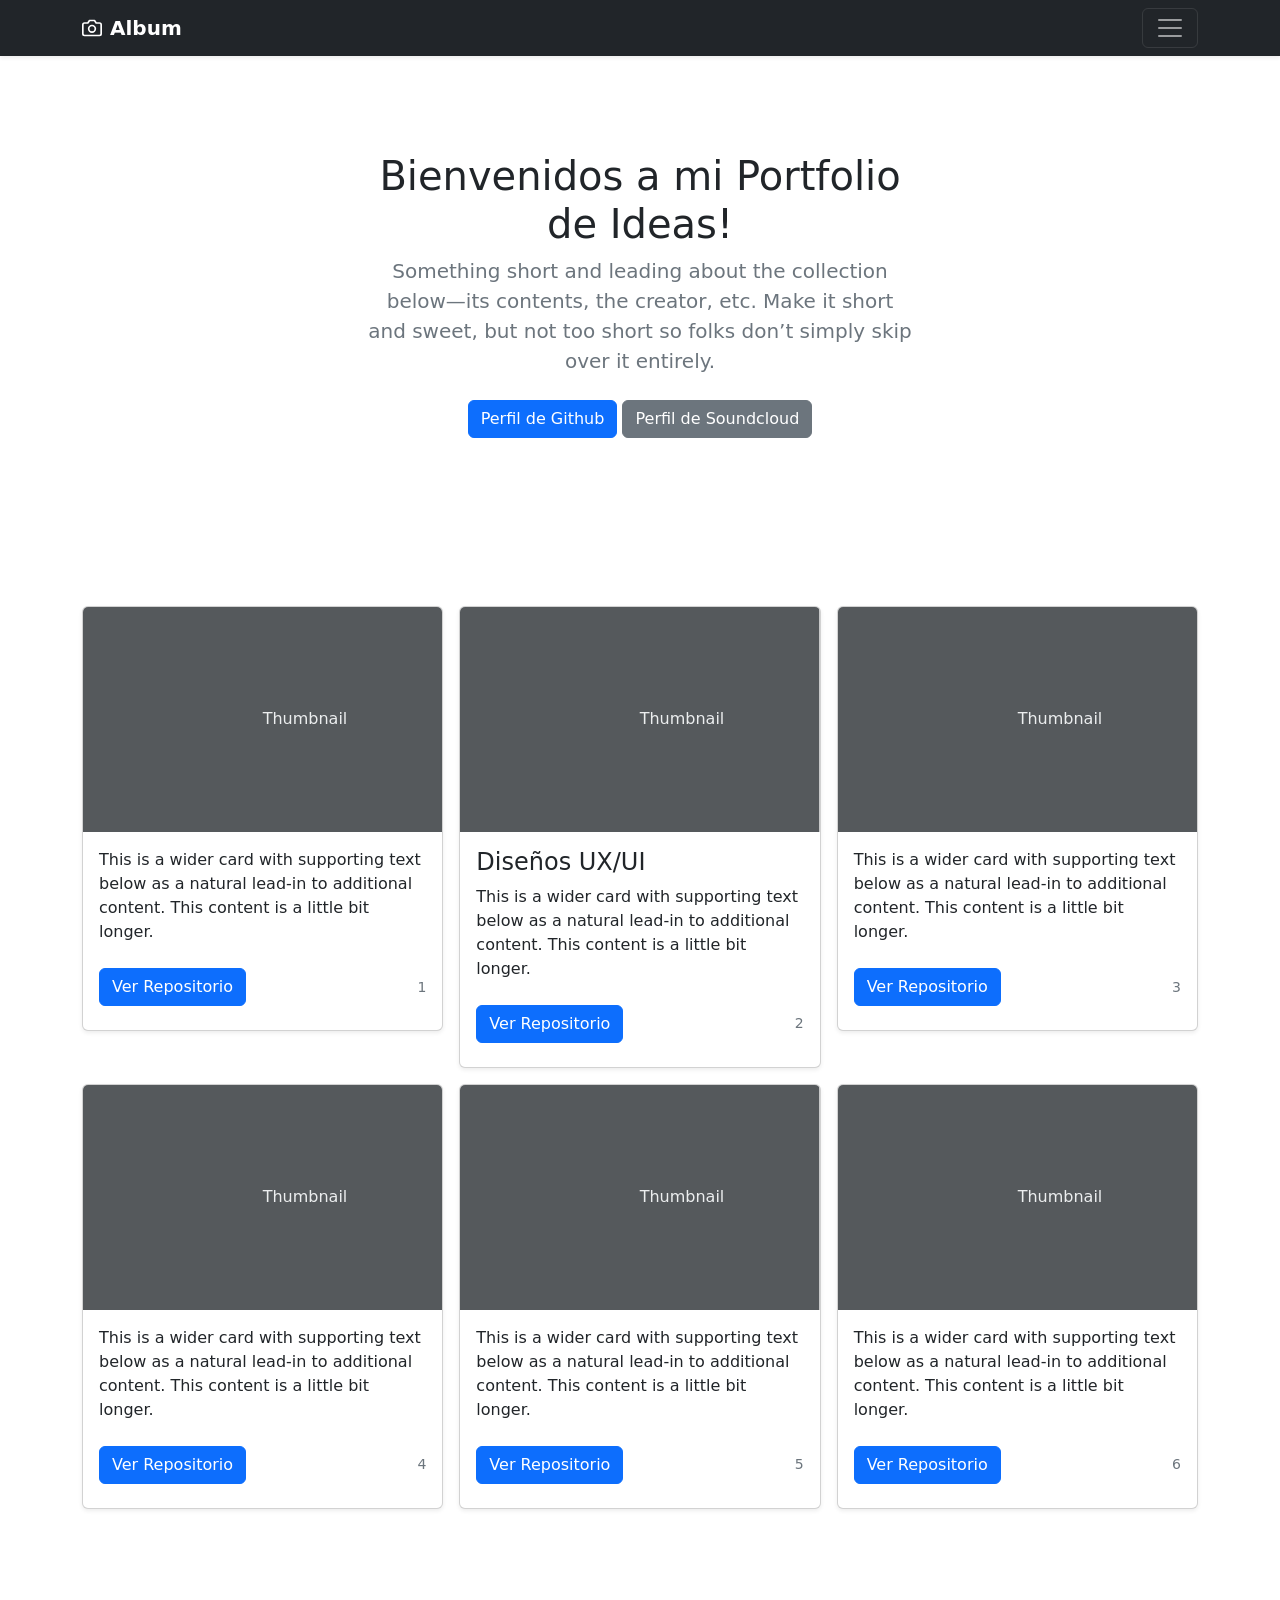
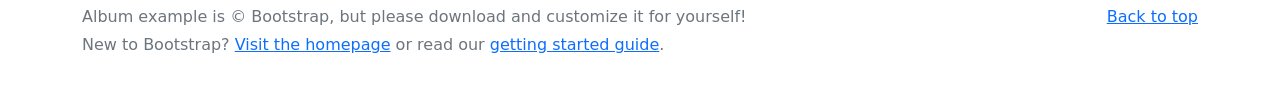
==== commit ea149d14: "Add files via upload" ====
--- a/index.html
+++ b/index.html
@@ -1,251 +1,196 @@
-<!DOCTYPE html>
-<!-- saved from url=(0049)https://getbootstrap.com/docs/5.2/examples/album/ -->
-<html lang="en"><head><meta http-equiv="Content-Type" content="text/html; charset=UTF-8">
-    
-    <meta name="viewport" content="width=device-width, initial-scale=1">
-    <meta name="description" content="">
-    <meta name="author" content="Mark Otto, Jacob Thornton, and Bootstrap contributors">
-    <meta name="generator" content="Hugo 0.104.2">
-    <title>Album example · Bootstrap v5.2</title>
-
-    <link rel="canonical" href="https://getbootstrap.com/docs/5.2/examples/album/">
-
-    
-
-    
-
-<link href="./index_files/bootstrap.min.css" rel="stylesheet" integrity="sha384-Zenh87qX5JnK2Jl0vWa8Ck2rdkQ2Bzep5IDxbcnCeuOxjzrPF/et3URy9Bv1WTRi" crossorigin="anonymous">
-
-    <!-- Favicons -->
-<link rel="apple-touch-icon" href="https://getbootstrap.com/docs/5.2/assets/img/favicons/apple-touch-icon.png" sizes="180x180">
-<link rel="icon" href="https://getbootstrap.com/docs/5.2/assets/img/favicons/favicon-32x32.png" sizes="32x32" type="image/png">
-<link rel="icon" href="https://getbootstrap.com/docs/5.2/assets/img/favicons/favicon-16x16.png" sizes="16x16" type="image/png">
-<link rel="manifest" href="https://getbootstrap.com/docs/5.2/assets/img/favicons/manifest.json">
-<link rel="mask-icon" href="https://getbootstrap.com/docs/5.2/assets/img/favicons/safari-pinned-tab.svg" color="#712cf9">
-<link rel="icon" href="https://getbootstrap.com/docs/5.2/assets/img/favicons/favicon.ico">
-<meta name="theme-color" content="#712cf9">
-
-    
-  </head>
-  <body>
-    
-<header>
-  <div class="collapse bg-dark" id="navbarHeader">
-    <div class="container">
-      <div class="row">
-        <div class="col-sm-8 col-md-7 py-4">
-          <h4 class="text-white">About</h4>
-          <p class="text-muted">Add some information about the album below, the author, or any other background context. Make it a few sentences long so folks can pick up some informative tidbits. Then, link them off to some social networking sites or contact information.</p>
-        </div>
-        <div class="col-sm-4 offset-md-1 py-4">
-          <h4 class="text-white">Contact</h4>
-          <ul class="list-unstyled">
-            <li><a href="https://getbootstrap.com/docs/5.2/examples/album/#" class="text-white">Follow on Twitter</a></li>
-            <li><a href="https://getbootstrap.com/docs/5.2/examples/album/#" class="text-white">Like on Facebook</a></li>
-            <li><a href="https://getbootstrap.com/docs/5.2/examples/album/#" class="text-white">Email me</a></li>
-          </ul>
-        </div>
-      </div>
-    </div>
-  </div>
-  <div class="navbar navbar-dark bg-dark shadow-sm">
-    <div class="container">
-      <a href="https://getbootstrap.com/docs/5.2/examples/album/#" class="navbar-brand d-flex align-items-center">
-        <svg xmlns="http://www.w3.org/2000/svg" width="20" height="20" fill="none" stroke="currentColor" stroke-linecap="round" stroke-linejoin="round" stroke-width="2" aria-hidden="true" class="me-2" viewBox="0 0 24 24"><path d="M23 19a2 2 0 0 1-2 2H3a2 2 0 0 1-2-2V8a2 2 0 0 1 2-2h4l2-3h6l2 3h4a2 2 0 0 1 2 2z"></path><circle cx="12" cy="13" r="4"></circle></svg>
-        <strong>Hola Bienevenidos a mi Portafolio de ideas</strong>
-      </a>
-      <button class="navbar-toggler" type="button" data-bs-toggle="collapse" data-bs-target="#navbarHeader" aria-controls="navbarHeader" aria-expanded="false" aria-label="Toggle navigation">
-        <span class="navbar-toggler-icon"></span>
-      </button>
-    </div>
-  </div>
-</header>
-
-<main>
-
-  <section class="py-5 text-center container">
-    <div class="row py-lg-5">
-      <div class="col-lg-6 col-md-8 mx-auto">
-        <h1 class="fw-light">Hola bienvenidos a mi Portafolio de ideas</h1>
-        <p class="lead text-muted">Something short and leading about the collection below—its contents, the creator, etc. Make it short and sweet, but not too short so folks don’t simply skip over it entirely.</p>
-        <p>
-          <a href="/#" class="btn btn-primary my-2">Ir perfil Github</a>
-          <a href="#" class="btn btn-secondary my-2">Secondary action</a>
-        </p>
-      </div>
-    </div>
-  </section>
-
-  <div class="album py-5 bg-light">
-    <div class="container">
-
-      <div class="row row-cols-1 row-cols-sm-2 row-cols-md-3 g-3">
-        <div class="col">
-          <div class="card shadow-sm">
-            <svg class="bd-placeholder-img card-img-top" width="100%" height="225" xmlns="http://www.w3.org/2000/svg" role="img" aria-label="Placeholder: Thumbnail" preserveAspectRatio="xMidYMid slice" focusable="false"><title>Placeholder</title><rect width="100%" height="100%" fill="#55595c"></rect><text x="50%" y="50%" fill="#eceeef" dy=".3em">Thumbnail</text></svg>
-
-            <div class="card-body">
-              <p class="card-text">This is a wider card with supporting text below as a natural lead-in to additional content. This content is a little bit longer.</p>
-              <div class="d-flex justify-content-between align-items-center">
-                <div class="btn-group">
-                  <button type="button" class="btn btn-sm btn-outline-secondary">View</button>
-                  <button type="button" class="btn btn-sm btn-outline-secondary">Edit</button>
-                </div>
-                <small class="text-muted">9 mins</small>
-              </div>
-            </div>
-          </div>
-        </div>
-        <div class="col">
-          <div class="card shadow-sm">
-            <svg class="bd-placeholder-img card-img-top" width="100%" height="225" xmlns="http://www.w3.org/2000/svg" role="img" aria-label="Placeholder: Thumbnail" preserveAspectRatio="xMidYMid slice" focusable="false"><title>Placeholder</title><rect width="100%" height="100%" fill="#55595c"></rect><text x="50%" y="50%" fill="#eceeef" dy=".3em">Thumbnail</text></svg>
-
-            <div class="card-body">
-              <p class="card-text">This is a wider card with supporting text below as a natural lead-in to additional content. This content is a little bit longer.</p>
-              <div class="d-flex justify-content-between align-items-center">
-                <div class="btn-group">
-                  <button type="button" class="btn btn-sm btn-outline-secondary">View</button>
-                  <button type="button" class="btn btn-sm btn-outline-secondary">Edit</button>
-                </div>
-                <small class="text-muted">9 mins</small>
-              </div>
-            </div>
-          </div>
-        </div>
-        <div class="col">
-          <div class="card shadow-sm">
-            <svg class="bd-placeholder-img card-img-top" width="100%" height="225" xmlns="http://www.w3.org/2000/svg" role="img" aria-label="Placeholder: Thumbnail" preserveAspectRatio="xMidYMid slice" focusable="false"><title>Placeholder</title><rect width="100%" height="100%" fill="#55595c"></rect><text x="50%" y="50%" fill="#eceeef" dy=".3em">Thumbnail</text></svg>
-
-            <div class="card-body">
-              <p class="card-text">This is a wider card with supporting text below as a natural lead-in to additional content. This content is a little bit longer.</p>
-              <div class="d-flex justify-content-between align-items-center">
-                <div class="btn-group">
-                  <button type="button" class="btn btn-sm btn-outline-secondary">View</button>
-                  <button type="button" class="btn btn-sm btn-outline-secondary">Edit</button>
-                </div>
-                <small class="text-muted">9 mins</small>
-              </div>
-            </div>
-          </div>
-        </div>
-
-        <div class="col">
-          <div class="card shadow-sm">
-            <svg class="bd-placeholder-img card-img-top" width="100%" height="225" xmlns="http://www.w3.org/2000/svg" role="img" aria-label="Placeholder: Thumbnail" preserveAspectRatio="xMidYMid slice" focusable="false"><title>Placeholder</title><rect width="100%" height="100%" fill="#55595c"></rect><text x="50%" y="50%" fill="#eceeef" dy=".3em">Thumbnail</text></svg>
-
-            <div class="card-body">
-              <p class="card-text">This is a wider card with supporting text below as a natural lead-in to additional content. This content is a little bit longer.</p>
-              <div class="d-flex justify-content-between align-items-center">
-                <div class="btn-group">
-                  <button type="button" class="btn btn-sm btn-outline-secondary">View</button>
-                  <button type="button" class="btn btn-sm btn-outline-secondary">Edit</button>
-                </div>
-                <small class="text-muted">9 mins</small>
-              </div>
-            </div>
-          </div>
-        </div>
-        <div class="col">
-          <div class="card shadow-sm">
-            <svg class="bd-placeholder-img card-img-top" width="100%" height="225" xmlns="http://www.w3.org/2000/svg" role="img" aria-label="Placeholder: Thumbnail" preserveAspectRatio="xMidYMid slice" focusable="false"><title>Placeholder</title><rect width="100%" height="100%" fill="#55595c"></rect><text x="50%" y="50%" fill="#eceeef" dy=".3em">Thumbnail</text></svg>
-
-            <div class="card-body">
-              <p class="card-text">This is a wider card with supporting text below as a natural lead-in to additional content. This content is a little bit longer.</p>
-              <div class="d-flex justify-content-between align-items-center">
-                <div class="btn-group">
-                  <button type="button" class="btn btn-sm btn-outline-secondary">View</button>
-                  <button type="button" class="btn btn-sm btn-outline-secondary">Edit</button>
-                </div>
-                <small class="text-muted">9 mins</small>
-              </div>
-            </div>
-          </div>
-        </div>
-        <div class="col">
-          <div class="card shadow-sm">
-            <svg class="bd-placeholder-img card-img-top" width="100%" height="225" xmlns="http://www.w3.org/2000/svg" role="img" aria-label="Placeholder: Thumbnail" preserveAspectRatio="xMidYMid slice" focusable="false"><title>Placeholder</title><rect width="100%" height="100%" fill="#55595c"></rect><text x="50%" y="50%" fill="#eceeef" dy=".3em">Thumbnail</text></svg>
-
-            <div class="card-body">
-              <p class="card-text">This is a wider card with supporting text below as a natural lead-in to additional content. This content is a little bit longer.</p>
-              <div class="d-flex justify-content-between align-items-center">
-                <div class="btn-group">
-                  <button type="button" class="btn btn-sm btn-outline-secondary">View</button>
-                  <button type="button" class="btn btn-sm btn-outline-secondary">Edit</button>
-                </div>
-                <small class="text-muted">9 mins</small>
-              </div>
-            </div>
-          </div>
-        </div>
-
-        <div class="col">
-          <div class="card shadow-sm">
-            <svg class="bd-placeholder-img card-img-top" width="100%" height="225" xmlns="http://www.w3.org/2000/svg" role="img" aria-label="Placeholder: Thumbnail" preserveAspectRatio="xMidYMid slice" focusable="false"><title>Placeholder</title><rect width="100%" height="100%" fill="#55595c"></rect><text x="50%" y="50%" fill="#eceeef" dy=".3em">Thumbnail</text></svg>
-
-            <div class="card-body">
-              <p class="card-text">This is a wider card with supporting text below as a natural lead-in to additional content. This content is a little bit longer.</p>
-              <div class="d-flex justify-content-between align-items-center">
-                <div class="btn-group">
-                  <button type="button" class="btn btn-sm btn-outline-secondary">View</button>
-                  <button type="button" class="btn btn-sm btn-outline-secondary">Edit</button>
-                </div>
-                <small class="text-muted">9 mins</small>
-              </div>
-            </div>
-          </div>
-        </div>
-        <div class="col">
-          <div class="card shadow-sm">
-            <svg class="bd-placeholder-img card-img-top" width="100%" height="225" xmlns="http://www.w3.org/2000/svg" role="img" aria-label="Placeholder: Thumbnail" preserveAspectRatio="xMidYMid slice" focusable="false"><title>Placeholder</title><rect width="100%" height="100%" fill="#55595c"></rect><text x="50%" y="50%" fill="#eceeef" dy=".3em">Thumbnail</text></svg>
-
-            <div class="card-body">
-              <p class="card-text">This is a wider card with supporting text below as a natural lead-in to additional content. This content is a little bit longer.</p>
-              <div class="d-flex justify-content-between align-items-center">
-                <div class="btn-group">
-                  <button type="button" class="btn btn-sm btn-outline-secondary">View</button>
-                  <button type="button" class="btn btn-sm btn-outline-secondary">Edit</button>
-                </div>
-                <small class="text-muted">9 mins</small>
-              </div>
-            </div>
-          </div>
-        </div>
-        <div class="col">
-          <div class="card shadow-sm">
-            <svg class="bd-placeholder-img card-img-top" width="100%" height="225" xmlns="http://www.w3.org/2000/svg" role="img" aria-label="Placeholder: Thumbnail" preserveAspectRatio="xMidYMid slice" focusable="false"><title>Placeholder</title><rect width="100%" height="100%" fill="#55595c"></rect><text x="50%" y="50%" fill="#eceeef" dy=".3em">Thumbnail</text></svg>
-
-            <div class="card-body">
-              <p class="card-text">This is a wider card with supporting text below as a natural lead-in to additional content. This content is a little bit longer.</p>
-              <div class="d-flex justify-content-between align-items-center">
-                <div class="btn-group">
-                  <button type="button" class="btn btn-sm btn-outline-secondary">View</button>
-                  <button type="button" class="btn btn-sm btn-outline-secondary">Edit</button>
-                </div>
-                <small class="text-muted">9 mins</small>
-              </div>
-            </div>
-          </div>
-        </div>
-      </div>
-    </div>
-  </div>
-
-</main>
-
-<footer class="text-muted py-5">
-  <div class="container">
-    <p class="float-end mb-1">
-      <a href="https://getbootstrap.com/docs/5.2/examples/album/#">Back to top</a>
-    </p>
-    <p class="mb-1">Album example is © Bootstrap, but please download and customize it for yourself!</p>
-    <p class="mb-0">New to Bootstrap? <a href="https://getbootstrap.com/">Visit the homepage</a> or read our <a href="https://getbootstrap.com/docs/5.2/getting-started/introduction/">getting started guide</a>.</p>
-  </div>
-</footer>
-
-
-    <script src="./index_files/bootstrap.bundle.min.js.descarga" integrity="sha384-OERcA2EqjJCMA+/3y+gxIOqMEjwtxJY7qPCqsdltbNJuaOe923+mo//f6V8Qbsw3" crossorigin="anonymous"></script>
-
-      
-  
-
+<!DOCTYPE html>
+<!-- saved from url=(0049)https://getbootstrap.com/docs/5.2/examples/album/ -->
+<html lang="en"><head><meta http-equiv="Content-Type" content="text/html; charset=UTF-8">
+    
+    <meta name="viewport" content="width=device-width, initial-scale=1">
+    <meta name="description" content="">
+    <meta name="author" content="Mark Otto, Jacob Thornton, and Bootstrap contributors">
+    <meta name="generator" content="Hugo 0.104.2">
+    <title>Album example · Bootstrap v5.2</title>
+
+    <link rel="canonical" href="https://getbootstrap.com/docs/5.2/examples/album/">
+
+    
+
+    
+
+<link href="./index_files/bootstrap.min.css" rel="stylesheet" integrity="sha384-Zenh87qX5JnK2Jl0vWa8Ck2rdkQ2Bzep5IDxbcnCeuOxjzrPF/et3URy9Bv1WTRi" crossorigin="anonymous">
+
+    <!-- Favicons -->
+<link rel="apple-touch-icon" href="https://getbootstrap.com/docs/5.2/assets/img/favicons/apple-touch-icon.png" sizes="180x180">
+<link rel="icon" href="https://getbootstrap.com/docs/5.2/assets/img/favicons/favicon-32x32.png" sizes="32x32" type="image/png">
+<link rel="icon" href="https://getbootstrap.com/docs/5.2/assets/img/favicons/favicon-16x16.png" sizes="16x16" type="image/png">
+<link rel="manifest" href="https://getbootstrap.com/docs/5.2/assets/img/favicons/manifest.json">
+<link rel="mask-icon" href="https://getbootstrap.com/docs/5.2/assets/img/favicons/safari-pinned-tab.svg" color="#712cf9">
+<link rel="icon" href="https://getbootstrap.com/docs/5.2/assets/img/favicons/favicon.ico">
+<meta name="theme-color" content="#712cf9">
+
+  </head>
+  <body>
+    
+<header>
+  <div class="collapse bg-dark" id="navbarHeader">
+    <div class="container">
+      <div class="row">
+        <div class="col-sm-8 col-md-7 py-4">
+          <h4 class="text-white">About</h4>
+          <p class="text-muted">Add some information about the album below, the author, or any other background context. Make it a few sentences long so folks can pick up some informative tidbits. Then, link them off to some social networking sites or contact information.</p>
+        </div>
+        <div class="col-sm-4 offset-md-1 py-4">
+          <h4 class="text-white">Contact</h4>
+          <ul class="list-unstyled">
+            <li><a href="https://getbootstrap.com/docs/5.2/examples/album/#" class="text-white">Follow on Twitter</a></li>
+            <li><a href="https://getbootstrap.com/docs/5.2/examples/album/#" class="text-white">Like on Facebook</a></li>
+            <li><a href="https://getbootstrap.com/docs/5.2/examples/album/#" class="text-white">Email me</a></li>
+          </ul>
+        </div>
+      </div>
+    </div>
+  </div>
+  <div class="navbar navbar-dark bg-dark shadow-sm">
+    <div class="container">
+      <a href="https://getbootstrap.com/docs/5.2/examples/album/#" class="navbar-brand d-flex align-items-center">
+        <svg xmlns="http://www.w3.org/2000/svg" width="20" height="20" fill="none" stroke="currentColor" stroke-linecap="round" stroke-linejoin="round" stroke-width="2" aria-hidden="true" class="me-2" viewBox="0 0 24 24"><path d="M23 19a2 2 0 0 1-2 2H3a2 2 0 0 1-2-2V8a2 2 0 0 1 2-2h4l2-3h6l2 3h4a2 2 0 0 1 2 2z"></path><circle cx="12" cy="13" r="4"></circle></svg>
+        <strong>Album</strong>
+      </a>
+      <button class="navbar-toggler" type="button" data-bs-toggle="collapse" data-bs-target="#navbarHeader" aria-controls="navbarHeader" aria-expanded="false" aria-label="Toggle navigation">
+        <span class="navbar-toggler-icon"></span>
+      </button>
+    </div>
+  </div>
+</header>
+
+<main>
+
+  <section class="py-5 text-center container">
+    <div class="row py-lg-5">
+      <div class="col-lg-6 col-md-8 mx-auto">
+        <h1 class="fw-light">Bienvenidos a mi Portfolio de Ideas!</h1>
+        <p class="lead text-muted">Something short and leading about the collection below—its contents, the creator, etc. Make it short and sweet, but not too short so folks don’t simply skip over it entirely.</p>
+        <p>
+          <a href="https://github.com/pavasqtcc23/#" class="btn btn-primary my-2">Perfil de Github</a>
+          <a href="https://soundcloud.com/paulvasq#" class="btn btn-secondary my-2">Perfil de Soundcloud</a>
+        </p>
+      </div>
+    </div>
+  </section>
+
+  <div class="album py-5 " >
+    <div class="container" id="container1">
+
+      <div class="row row-cols-1 row-cols-sm-2 row-cols-md-3 g-3">
+        <div class="col">
+          <div class="card shadow-sm">
+            <svg class="bd-placeholder-img card-img-top" width="100%" height="225" xmlns="http://www.w3.org/2000/svg" role="img" aria-label="Placeholder: Thumbnail" preserveAspectRatio="xMidYMid slice" focusable="false"><title>Placeholder</title><rect width="100%" height="100%" fill="#55595c"></rect><text x="50%" y="50%" fill="#eceeef" dy=".3em">Thumbnail</text></svg>
+
+            <div class="card-body">
+              <p class="card-text">This is a wider card with supporting text below as a natural lead-in to additional content. This content is a little bit longer.</p>
+              <div class="d-flex justify-content-between align-items-center">
+                <div class="btn-group">
+                  <a href="https://github.com/pavasqtcc23/blockchain_proyect01/#" class="btn btn-primary my-2 center-block">Ver Repositorio</a>
+                </div>
+                <small class="text-muted">1</small>
+              </div>
+            </div>
+          </div>
+        </div>
+        <div class="col">
+          <div class="card shadow-sm">
+            <svg class="bd-placeholder-img card-img-top" width="100%" height="225" xmlns="http://www.w3.org/2000/svg" role="img" aria-label="Placeholder: Thumbnail" preserveAspectRatio="xMidYMid slice" focusable="false"><title>Placeholder</title><rect width="100%" height="100%" fill="#55595c"></rect><text x="50%" y="50%" fill="#eceeef" dy=".3em">Thumbnail</text></svg>
+
+            <div class="card-body">
+              <h4> Diseños UX/UI</h4>
+              <p class="card-text">This is a wider card with supporting text below as a natural lead-in to additional content. This content is a little bit longer.</p>
+              <div class="d-flex justify-content-between align-items-center">
+                <div class="btn-group">
+                  <a href="https://www.behance.net/paulvasquez23" class="btn btn-primary my-2 center-block">Ver Repositorio</a>
+                </div>
+                <small class="text-muted">2</small>
+              </div>
+            </div>
+          </div>
+        </div>
+        <div class="col">
+          <div class="card shadow-sm">
+            <svg class="bd-placeholder-img card-img-top" width="100%" height="225" xmlns="http://www.w3.org/2000/svg" role="img" aria-label="Placeholder: Thumbnail" preserveAspectRatio="xMidYMid slice" focusable="false"><title>Placeholder</title><rect width="100%" height="100%" fill="#55595c"></rect><text x="50%" y="50%" fill="#eceeef" dy=".3em">Thumbnail</text></svg>
+
+            <div class="card-body">
+              <p class="card-text">This is a wider card with supporting text below as a natural lead-in to additional content. This content is a little bit longer.</p>
+              <div class="d-flex justify-content-between align-items-center">
+                <div class="btn-group">
+                  <a href="https://github.com/pavasqtcc23/blockchain_proyect01/#" class="btn btn-primary my-2 center-block">Ver Repositorio</a>
+                </div>
+                <small class="text-muted">3</small>
+              </div>
+            </div>
+          </div>
+        </div>
+
+        <div class="col">
+          <div class="card shadow-sm">
+            <svg class="bd-placeholder-img card-img-top" width="100%" height="225" xmlns="http://www.w3.org/2000/svg" role="img" aria-label="Placeholder: Thumbnail" preserveAspectRatio="xMidYMid slice" focusable="false"><title>Placeholder</title><rect width="100%" height="100%" fill="#55595c"></rect><text x="50%" y="50%" fill="#eceeef" dy=".3em">Thumbnail</text></svg>
+
+            <div class="card-body">
+              <p class="card-text">This is a wider card with supporting text below as a natural lead-in to additional content. This content is a little bit longer.</p>
+              <div class="d-flex justify-content-between align-items-center">
+                <div class="btn-group">
+                  <a href="https://github.com/pavasqtcc23/blockchain_proyect01/#" class="btn btn-primary my-2 center-block">Ver Repositorio</a>
+                </div>
+                <small class="text-muted">4</small>
+              </div>
+            </div>
+          </div>
+        </div>
+        <div class="col">
+          <div class="card shadow-sm">
+            <svg class="bd-placeholder-img card-img-top" width="100%" height="225" xmlns="http://www.w3.org/2000/svg" role="img" aria-label="Placeholder: Thumbnail" preserveAspectRatio="xMidYMid slice" focusable="false"><title>Placeholder</title><rect width="100%" height="100%" fill="#55595c"></rect><text x="50%" y="50%" fill="#eceeef" dy=".3em">Thumbnail</text></svg>
+
+            <div class="card-body">
+              <p class="card-text">This is a wider card with supporting text below as a natural lead-in to additional content. This content is a little bit longer.</p>
+              <div class="d-flex justify-content-between align-items-center">
+                <div class="btn-group">
+                  <a href="https://github.com/pavasqtcc23/blockchain_proyect01/#" class="btn btn-primary my-2 center-block">Ver Repositorio</a>
+                </div>
+                <small class="text-muted">5</small>
+              </div>
+            </div>
+          </div>
+        </div>
+        <div class="col">
+          <div class="card shadow-sm">
+            <svg class="bd-placeholder-img card-img-top" width="100%" height="225" xmlns="http://www.w3.org/2000/svg" role="img" aria-label="Placeholder: Thumbnail" preserveAspectRatio="xMidYMid slice" focusable="false"><title>Placeholder</title><rect width="100%" height="100%" fill="#55595c"></rect><text x="50%" y="50%" fill="#eceeef" dy=".3em">Thumbnail</text></svg>
+
+            <div class="card-body">
+              <p class="card-text">This is a wider card with supporting text below as a natural lead-in to additional content. This content is a little bit longer.</p>
+              <div class="d-flex justify-content-between align-items-center">
+                <div class="btn-group">
+                  <a href="https://github.com/pavasqtcc23/blockchain_proyect01/#" class="btn btn-primary my-2 center-block">Ver Repositorio</a>
+                </div>
+                <small class="text-muted">6</small>
+              </div>
+            </div>
+          </div>
+        </div>
+      </div>
+    </div>
+  </div>
+
+</main>
+
+<footer class="text-muted py-5">
+  <div class="container">
+    <p class="float-end mb-1">
+      <a href="#">Back to top</a>
+    </p>
+    <p class="mb-1">Album example is © Bootstrap, but please download and customize it for yourself!</p>
+    <p class="mb-0">New to Bootstrap? <a href="https://getbootstrap.com/">Visit the homepage</a> or read our <a href="https://getbootstrap.com/docs/5.2/getting-started/introduction/">getting started guide</a>.</p>
+  </div>
+</footer>
+
+
+    <script src="./index_files/bootstrap.bundle.min.js.descarga" integrity="sha384-OERcA2EqjJCMA+/3y+gxIOqMEjwtxJY7qPCqsdltbNJuaOe923+mo//f6V8Qbsw3" crossorigin="anonymous"></script>
+
+      
+  
+
 </body></html>
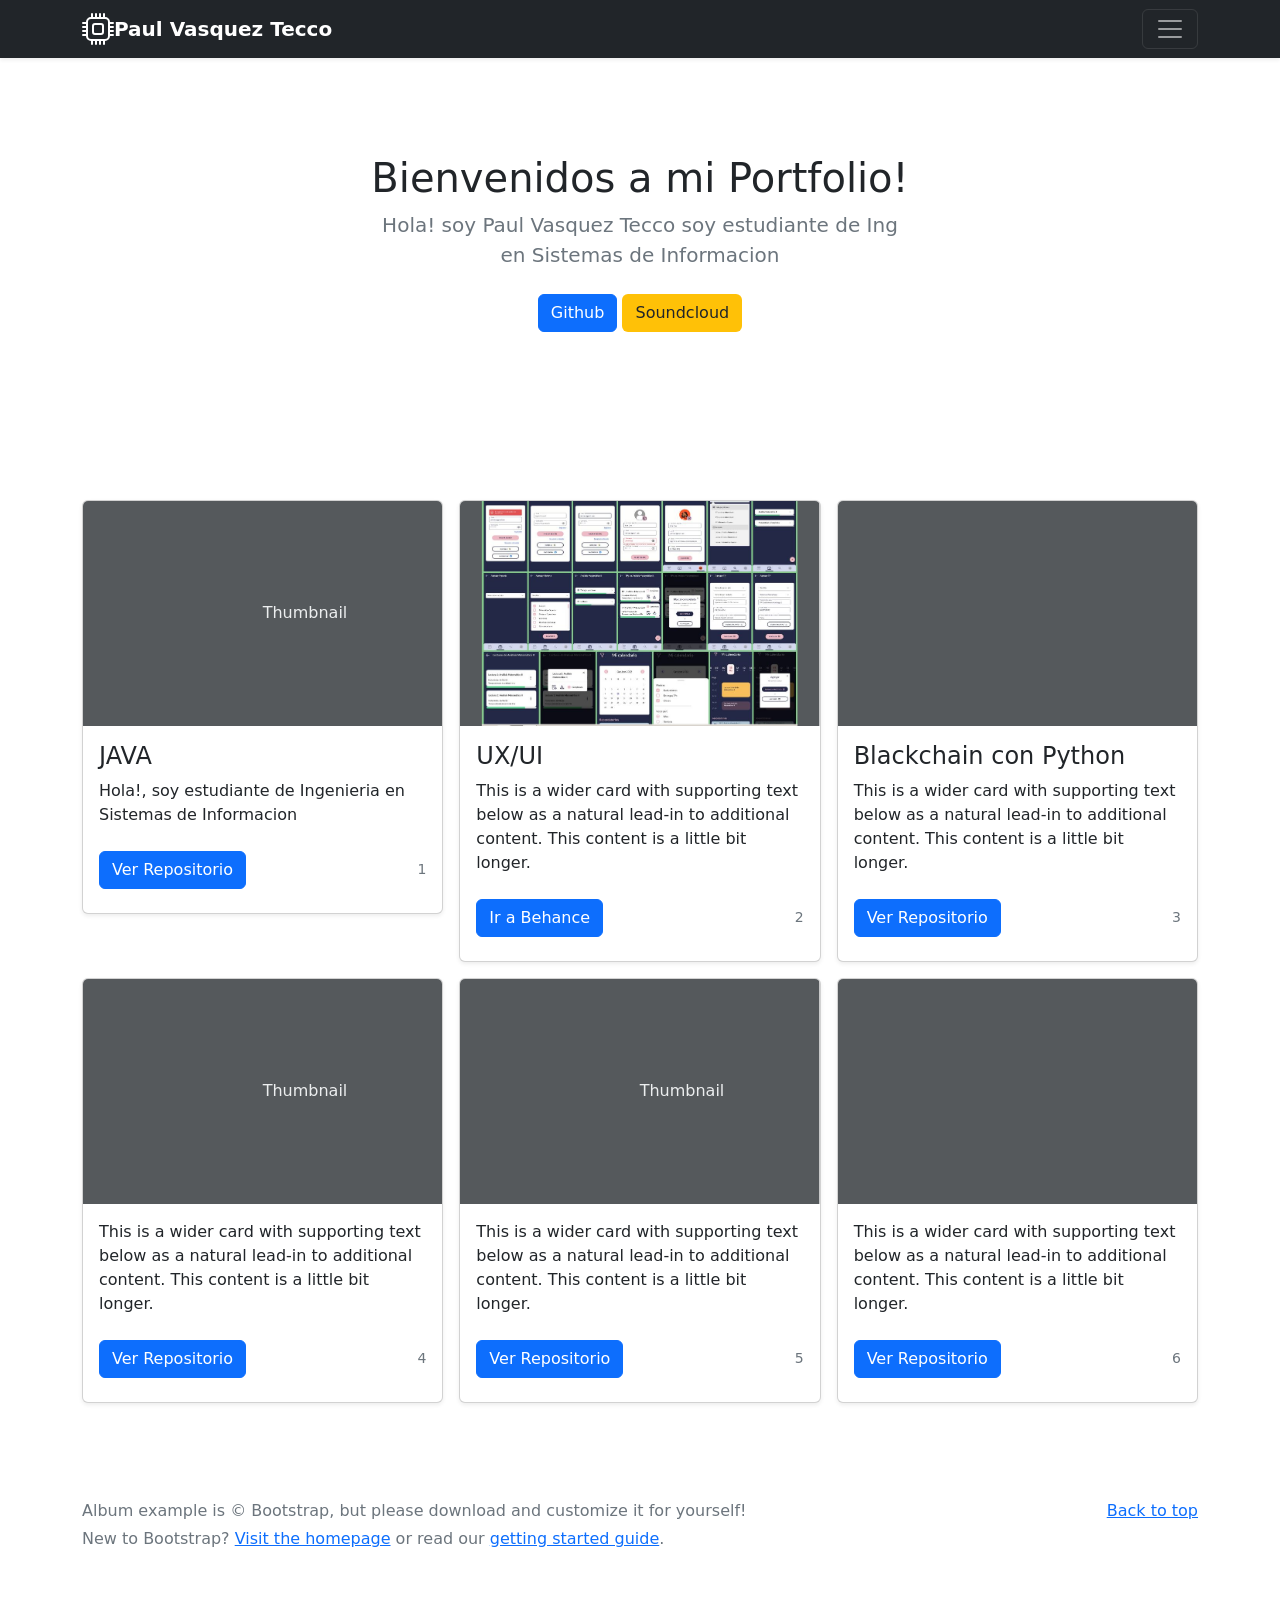
==== commit 79a90a3c: "Add files via upload" ====
--- a/index.html
+++ b/index.html
@@ -1,20 +1,20 @@
 <!DOCTYPE html>
 <!-- saved from url=(0049)https://getbootstrap.com/docs/5.2/examples/album/ -->
+
+
 <html lang="en"><head><meta http-equiv="Content-Type" content="text/html; charset=UTF-8">
     
     <meta name="viewport" content="width=device-width, initial-scale=1">
     <meta name="description" content="">
-    <meta name="author" content="Mark Otto, Jacob Thornton, and Bootstrap contributors">
-    <meta name="generator" content="Hugo 0.104.2">
-    <title>Album example · Bootstrap v5.2</title>
-
-    <link rel="canonical" href="https://getbootstrap.com/docs/5.2/examples/album/">
-
-    
-
-    
-
-<link href="./index_files/bootstrap.min.css" rel="stylesheet" integrity="sha384-Zenh87qX5JnK2Jl0vWa8Ck2rdkQ2Bzep5IDxbcnCeuOxjzrPF/et3URy9Bv1WTRi" crossorigin="anonymous">
+    <meta name="author" content="Paul Vasquez ">
+    <meta name="generator" content=" Esto esta hecho con Bootstrap">
+    <title>Paul Vasquez Tecco - Portfolio</title>
+
+    <link rel="canonical" href="#">
+
+<link href="./index_files/bootstrap.min.css" rel="stylesheet" 
+      integrity="sha384-Zenh87qX5JnK2Jl0vWa8Ck2rdkQ2Bzep5IDxbcnCeuOxjzrPF/et3URy9Bv1WTRi" 
+      crossorigin="anonymous">
 
     <!-- Favicons -->
 <link rel="apple-touch-icon" href="https://getbootstrap.com/docs/5.2/assets/img/favicons/apple-touch-icon.png" sizes="180x180">
@@ -33,8 +33,11 @@
     <div class="container">
       <div class="row">
         <div class="col-sm-8 col-md-7 py-4">
-          <h4 class="text-white">About</h4>
-          <p class="text-muted">Add some information about the album below, the author, or any other background context. Make it a few sentences long so folks can pick up some informative tidbits. Then, link them off to some social networking sites or contact information.</p>
+          <h4 class="text-white">Sobre Mi</h4>
+          <p class="text-muted">Soy Estudiante de Ingenieria en Sistemas de Informacion en la UTN FRBA, y soy un Developer jr, mis areas de 
+               interes son el Desarrollo Web, Desarrollo Mobile,Blockchain(en proceso..), tengo conocimeintos es Java, Javascript ,
+              Sql, MySql, 
+          </p>
         </div>
         <div class="col-sm-4 offset-md-1 py-4">
           <h4 class="text-white">Contact</h4>
@@ -50,8 +53,12 @@
   <div class="navbar navbar-dark bg-dark shadow-sm">
     <div class="container">
       <a href="https://getbootstrap.com/docs/5.2/examples/album/#" class="navbar-brand d-flex align-items-center">
-        <svg xmlns="http://www.w3.org/2000/svg" width="20" height="20" fill="none" stroke="currentColor" stroke-linecap="round" stroke-linejoin="round" stroke-width="2" aria-hidden="true" class="me-2" viewBox="0 0 24 24"><path d="M23 19a2 2 0 0 1-2 2H3a2 2 0 0 1-2-2V8a2 2 0 0 1 2-2h4l2-3h6l2 3h4a2 2 0 0 1 2 2z"></path><circle cx="12" cy="13" r="4"></circle></svg>
-        <strong>Album</strong>
+        <svg xmlns="http://www.w3.org/2000/svg" width="32" height="32" fill="currentColor" class="bi bi-cpu" 
+        viewBox="0 0 16 16">
+       <path d="M5 0a.5.5 0 0 1 .5.5V2h1V.5a.5.5 0 0 1 1 0V2h1V.5a.5.5 0 0 1 1 0V2h1V.5a.5.5 0 0 1 1 0V2A2.5 2.5 0 0 1 14 4.5h1.5a.5.5 0 0 1 0 1H14v1h1.5a.5.5 0 0 1 0 1H14v1h1.5a.5.5 0 0 1 0 1H14v1h1.5a.5.5 0 0 1 0 1H14a2.5 2.5 0 0 1-2.5 2.5v1.5a.5.5 0 0 1-1 0V14h-1v1.5a.5.5 0 0 1-1 0V14h-1v1.5a.5.5 0 0 1-1 0V14h-1v1.5a.5.5 0 0 1-1 0V14A2.5 2.5 0 0 1 2 11.5H.5a.5.5 0 0 1 0-1H2v-1H.5a.5.5 0 0 1 0-1H2v-1H.5a.5.5 0 0 1 0-1H2v-1H.5a.5.5 0 0 1 0-1H2A2.5 2.5 0 0 1 4.5 2V.5A.5.5 0 0 1 5 0zm-.5 3A1.5 1.5 0 0 0 3 4.5v7A1.5 1.5 0 0 0 4.5 13h7a1.5 1.5 0 0 0 1.5-1.5v-7A1.5 1.5 0 0 0 11.5 3h-7zM5 6.5A1.5 1.5 0 0 1 6.5 5h3A1.5 1.5 0 0 1 11 6.5v3A1.5 1.5 0 0 1 9.5 11h-3A1.5 1.5 0 0 1 5 9.5v-3zM6.5 6a.5.5 0 0 0-.5.5v3a.5.5 0 0 0 .5.5h3a.5.5 0 0 0 .5-.5v-3a.5.5 0 0 0-.5-.5h-3z"/>
+        </svg>
+
+        <strong>Paul Vasquez Tecco</strong>
       </a>
       <button class="navbar-toggler" type="button" data-bs-toggle="collapse" data-bs-target="#navbarHeader" aria-controls="navbarHeader" aria-expanded="false" aria-label="Toggle navigation">
         <span class="navbar-toggler-icon"></span>
@@ -60,16 +67,16 @@
   </div>
 </header>
 
-<main>
+<main id="grad">
 
   <section class="py-5 text-center container">
     <div class="row py-lg-5">
       <div class="col-lg-6 col-md-8 mx-auto">
-        <h1 class="fw-light">Bienvenidos a mi Portfolio de Ideas!</h1>
-        <p class="lead text-muted">Something short and leading about the collection below—its contents, the creator, etc. Make it short and sweet, but not too short so folks don’t simply skip over it entirely.</p>
+        <h1 class="fw-light">Bienvenidos a mi Portfolio!</h1>
+        <p class="lead text-muted">Hola! soy Paul Vasquez Tecco soy estudiante de Ing en Sistemas de Informacion</p>
         <p>
-          <a href="https://github.com/pavasqtcc23/#" class="btn btn-primary my-2">Perfil de Github</a>
-          <a href="https://soundcloud.com/paulvasq#" class="btn btn-secondary my-2">Perfil de Soundcloud</a>
+          <a href="https://github.com/pavasqtcc23/#" class="btn btn-primary my-2">Github</a>
+          <a href="https://soundcloud.com/paulvasq#" class="btn bg-warning my-2"> Soundcloud</a>
         </p>
       </div>
     </div>
@@ -84,7 +91,8 @@
             <svg class="bd-placeholder-img card-img-top" width="100%" height="225" xmlns="http://www.w3.org/2000/svg" role="img" aria-label="Placeholder: Thumbnail" preserveAspectRatio="xMidYMid slice" focusable="false"><title>Placeholder</title><rect width="100%" height="100%" fill="#55595c"></rect><text x="50%" y="50%" fill="#eceeef" dy=".3em">Thumbnail</text></svg>
 
             <div class="card-body">
-              <p class="card-text">This is a wider card with supporting text below as a natural lead-in to additional content. This content is a little bit longer.</p>
+              <h4>JAVA </h4>
+              <p class="card-text">Hola!, soy estudiante de Ingenieria en Sistemas de Informacion</p>
               <div class="d-flex justify-content-between align-items-center">
                 <div class="btn-group">
                   <a href="https://github.com/pavasqtcc23/blockchain_proyect01/#" class="btn btn-primary my-2 center-block">Ver Repositorio</a>
@@ -96,16 +104,61 @@
         </div>
         <div class="col">
           <div class="card shadow-sm">
+            <svg class="bd-placeholder-img card-img-top" width="100%" height="225" 
+            xmlns= "https://i0.wp.com/eltallerdehector.com/wp-content/uploads/2022/06/50517-sponge-bob-42.png?resize=910%2C754&ssl=1" role="img" 
+            aria-label="Placeholder: Thumbnail" preserveAspectRatio="xMidYMid slice" focusable="false">
+            <title>Placeholder</title>
+            <rect width="100%" height="100%" fill="#55595c" >
+            </rect>
+            <image href="/index_files/fondoUx.JPG" height="100%" width="100%" />
+            </svg>
+
+            <div class="card-body">
+              <h4> UX/UI</h4>
+              <p class="card-text">This is a wider card with supporting text below as a natural lead-in to additional content. This content is a little bit longer.</p>
+              <div class="d-flex justify-content-between align-items-center">
+                <div class="btn-group">
+                  <a href="https://www.behance.net/paulvasquez23" class="btn btn-primary my-2 center-block">Ir a Behance</a>
+                </div>
+                <small class="text-muted">2</small>
+              </div>
+            </div>
+          </div>
+        </div>
+        <div class="col">
+          <div class="card shadow-sm">
+            <svg class="bd-placeholder-img card-img-top" width="100%" height="225" 
+            xmlns="http://www.w3.org/2000/svg" role="img" aria-label="Placeholder: Thumbnail" 
+            preserveAspectRatio="xMidYMid slice" focusable="false"><title>Placeholder</title>
+            <rect width="100%" height="100%" fill="#55595c"></rect>
+            
+          </svg>
+
+            <div class="card-body">
+              <h4>Blackchain con Python</h4>
+              <p class="card-text">This is a wider card with supporting text below as a natural lead-in to additional content. This content is a little bit longer.</p>
+              <div class="d-flex justify-content-between align-items-center">
+                <div class="btn-group">
+                  <a href="https://github.com/pavasqtcc23/blockchain_proyect01/#" class="btn btn-primary my-2 center-block">Ver Repositorio</a>
+                </div>
+                <small class="text-muted">3</small>
+              </div>
+            </div>
+          </div>
+        </div>
+
+        <div class="col">
+          <div class="card shadow-sm">
             <svg class="bd-placeholder-img card-img-top" width="100%" height="225" xmlns="http://www.w3.org/2000/svg" role="img" aria-label="Placeholder: Thumbnail" preserveAspectRatio="xMidYMid slice" focusable="false"><title>Placeholder</title><rect width="100%" height="100%" fill="#55595c"></rect><text x="50%" y="50%" fill="#eceeef" dy=".3em">Thumbnail</text></svg>
 
             <div class="card-body">
-              <h4> Diseños UX/UI</h4>
-              <p class="card-text">This is a wider card with supporting text below as a natural lead-in to additional content. This content is a little bit longer.</p>
-              <div class="d-flex justify-content-between align-items-center">
-                <div class="btn-group">
-                  <a href="https://www.behance.net/paulvasquez23" class="btn btn-primary my-2 center-block">Ver Repositorio</a>
-                </div>
-                <small class="text-muted">2</small>
+
+              <p class="card-text">This is a wider card with supporting text below as a natural lead-in to additional content. This content is a little bit longer.</p>
+              <div class="d-flex justify-content-between align-items-center">
+                <div class="btn-group">
+                  <a href="https://github.com/pavasqtcc23/blockchain_proyect01/#" class="btn btn-primary my-2 center-block">Ver Repositorio</a>
+                </div>
+                <small class="text-muted">4</small>
               </div>
             </div>
           </div>
@@ -120,37 +173,6 @@
                 <div class="btn-group">
                   <a href="https://github.com/pavasqtcc23/blockchain_proyect01/#" class="btn btn-primary my-2 center-block">Ver Repositorio</a>
                 </div>
-                <small class="text-muted">3</small>
-              </div>
-            </div>
-          </div>
-        </div>
-
-        <div class="col">
-          <div class="card shadow-sm">
-            <svg class="bd-placeholder-img card-img-top" width="100%" height="225" xmlns="http://www.w3.org/2000/svg" role="img" aria-label="Placeholder: Thumbnail" preserveAspectRatio="xMidYMid slice" focusable="false"><title>Placeholder</title><rect width="100%" height="100%" fill="#55595c"></rect><text x="50%" y="50%" fill="#eceeef" dy=".3em">Thumbnail</text></svg>
-
-            <div class="card-body">
-              <p class="card-text">This is a wider card with supporting text below as a natural lead-in to additional content. This content is a little bit longer.</p>
-              <div class="d-flex justify-content-between align-items-center">
-                <div class="btn-group">
-                  <a href="https://github.com/pavasqtcc23/blockchain_proyect01/#" class="btn btn-primary my-2 center-block">Ver Repositorio</a>
-                </div>
-                <small class="text-muted">4</small>
-              </div>
-            </div>
-          </div>
-        </div>
-        <div class="col">
-          <div class="card shadow-sm">
-            <svg class="bd-placeholder-img card-img-top" width="100%" height="225" xmlns="http://www.w3.org/2000/svg" role="img" aria-label="Placeholder: Thumbnail" preserveAspectRatio="xMidYMid slice" focusable="false"><title>Placeholder</title><rect width="100%" height="100%" fill="#55595c"></rect><text x="50%" y="50%" fill="#eceeef" dy=".3em">Thumbnail</text></svg>
-
-            <div class="card-body">
-              <p class="card-text">This is a wider card with supporting text below as a natural lead-in to additional content. This content is a little bit longer.</p>
-              <div class="d-flex justify-content-between align-items-center">
-                <div class="btn-group">
-                  <a href="https://github.com/pavasqtcc23/blockchain_proyect01/#" class="btn btn-primary my-2 center-block">Ver Repositorio</a>
-                </div>
                 <small class="text-muted">5</small>
               </div>
             </div>
@@ -158,7 +180,13 @@
         </div>
         <div class="col">
           <div class="card shadow-sm">
-            <svg class="bd-placeholder-img card-img-top" width="100%" height="225" xmlns="http://www.w3.org/2000/svg" role="img" aria-label="Placeholder: Thumbnail" preserveAspectRatio="xMidYMid slice" focusable="false"><title>Placeholder</title><rect width="100%" height="100%" fill="#55595c"></rect><text x="50%" y="50%" fill="#eceeef" dy=".3em">Thumbnail</text></svg>
+            <svg class="bd-placeholder-img card-img-top" width="100%" height="225" 
+               xmlns="http://www.w3.org/2000/svg" role="img" aria-label="Placeholder: Thumbnail" 
+               preserveAspectRatio="xMidYMid slice" focusable="false">
+              <title>Placeholder</title>
+                <rect width="100%" height="100%" fill="#55595c">
+                </rect>
+            </svg>
 
             <div class="card-body">
               <p class="card-text">This is a wider card with supporting text below as a natural lead-in to additional content. This content is a little bit longer.</p>
@@ -191,6 +219,6 @@
     <script src="./index_files/bootstrap.bundle.min.js.descarga" integrity="sha384-OERcA2EqjJCMA+/3y+gxIOqMEjwtxJY7qPCqsdltbNJuaOe923+mo//f6V8Qbsw3" crossorigin="anonymous"></script>
 
       
-  
+    <svg xmlns="http://www.w3.org/2000/svg" width="16" height="16" fill="currentColor" class="bi bi-camera" viewBox="0 0 16 16"></svg>
 
 </body></html>
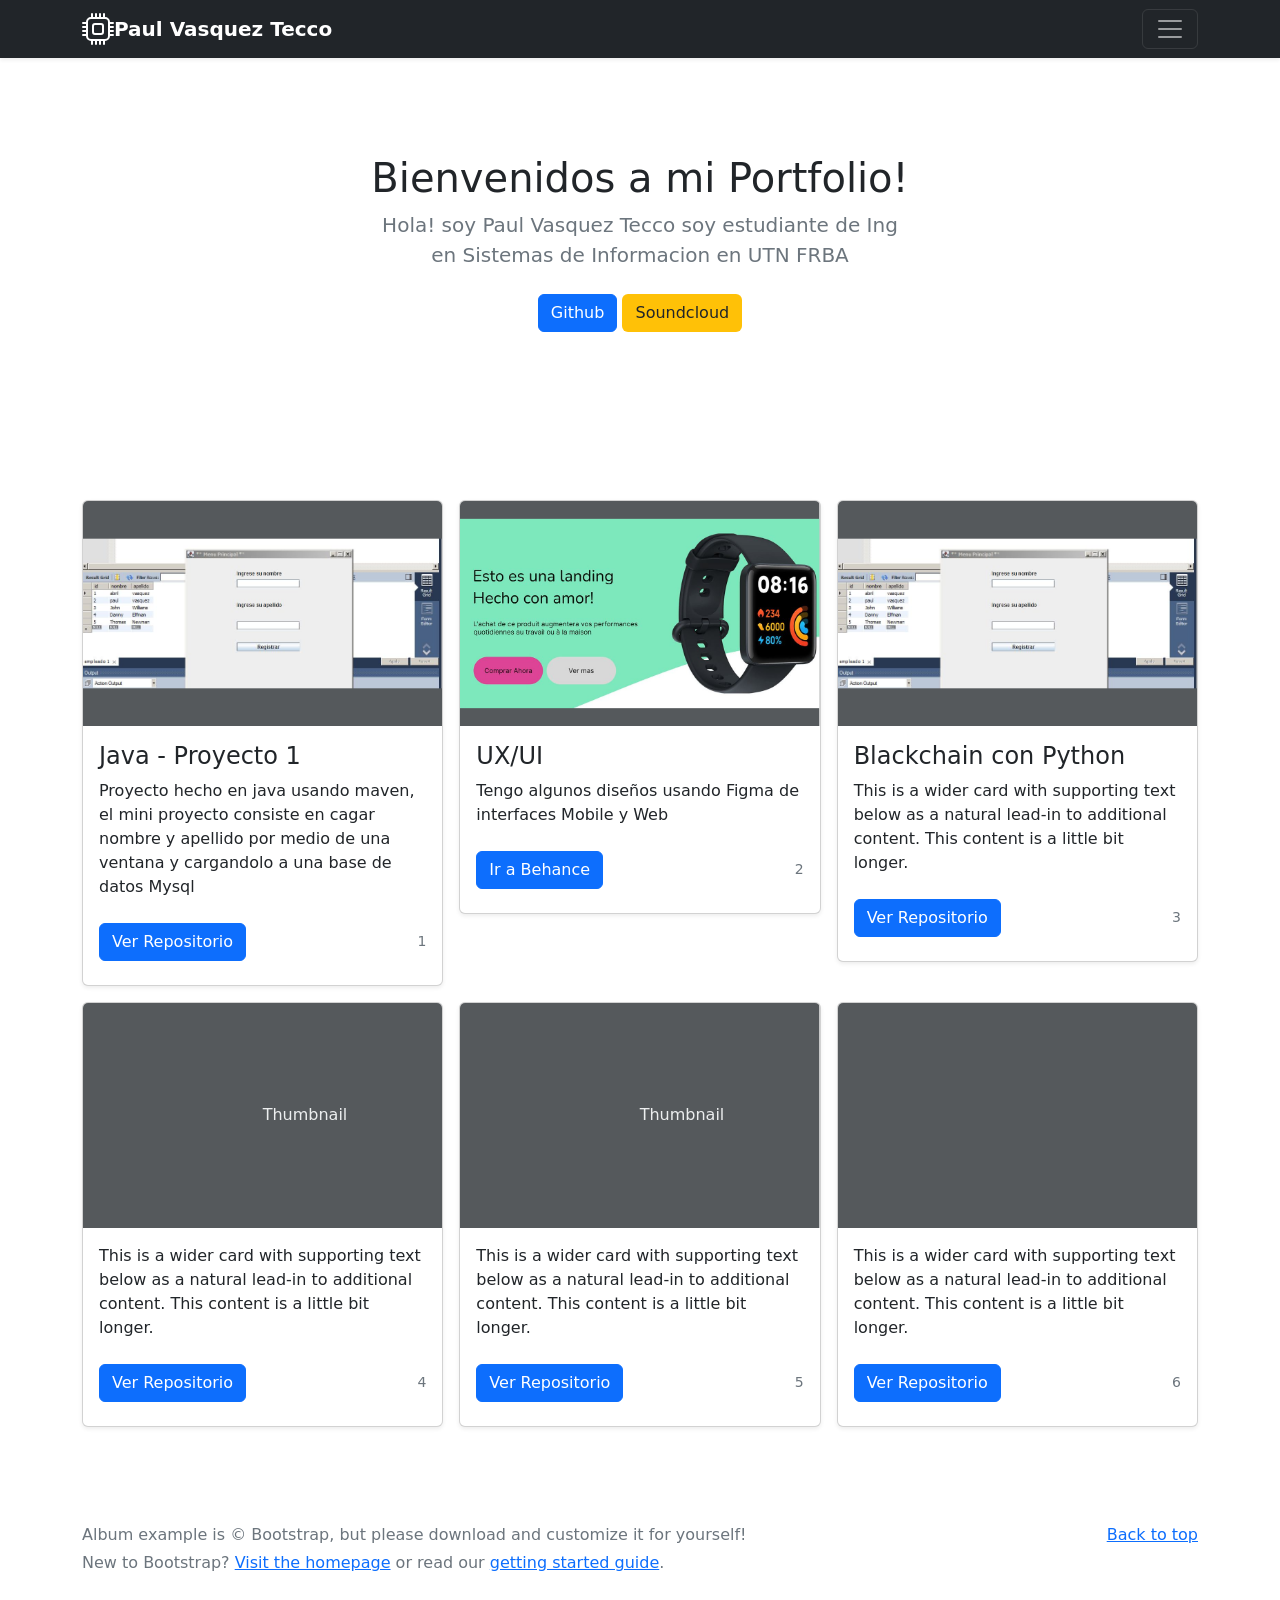
==== commit e9c5b58b: "actualizando pagina portfolio" ====
--- a/index.html
+++ b/index.html
@@ -35,16 +35,15 @@
         <div class="col-sm-8 col-md-7 py-4">
           <h4 class="text-white">Sobre Mi</h4>
           <p class="text-muted">Soy Estudiante de Ingenieria en Sistemas de Informacion en la UTN FRBA, y soy un Developer jr, mis areas de 
-               interes son el Desarrollo Web, Desarrollo Mobile,Blockchain(en proceso..), tengo conocimeintos es Java, Javascript ,
-              Sql, MySql, 
+               interes son el Desarrollo Web, Desarrollo Mobile,Blockchain(en proceso..), tengo conocimeintos es Java, Javascript, Pyhton.
+              Sql, MySql.
+          <p class="text-muted">Aveces tambien me gusta componer musica ..... </p>    
+              
           </p>
         </div>
         <div class="col-sm-4 offset-md-1 py-4">
-          <h4 class="text-white">Contact</h4>
-          <ul class="list-unstyled">
-            <li><a href="https://getbootstrap.com/docs/5.2/examples/album/#" class="text-white">Follow on Twitter</a></li>
-            <li><a href="https://getbootstrap.com/docs/5.2/examples/album/#" class="text-white">Like on Facebook</a></li>
-            <li><a href="https://getbootstrap.com/docs/5.2/examples/album/#" class="text-white">Email me</a></li>
+         
+            
           </ul>
         </div>
       </div>
@@ -73,7 +72,7 @@
     <div class="row py-lg-5">
       <div class="col-lg-6 col-md-8 mx-auto">
         <h1 class="fw-light">Bienvenidos a mi Portfolio!</h1>
-        <p class="lead text-muted">Hola! soy Paul Vasquez Tecco soy estudiante de Ing en Sistemas de Informacion</p>
+        <p class="lead text-muted">Hola! soy Paul Vasquez Tecco soy estudiante de Ing en Sistemas de Informacion en UTN FRBA </p>
         <p>
           <a href="https://github.com/pavasqtcc23/#" class="btn btn-primary my-2">Github</a>
           <a href="https://soundcloud.com/paulvasq#" class="btn bg-warning my-2"> Soundcloud</a>
@@ -88,14 +87,18 @@
       <div class="row row-cols-1 row-cols-sm-2 row-cols-md-3 g-3">
         <div class="col">
           <div class="card shadow-sm">
-            <svg class="bd-placeholder-img card-img-top" width="100%" height="225" xmlns="http://www.w3.org/2000/svg" role="img" aria-label="Placeholder: Thumbnail" preserveAspectRatio="xMidYMid slice" focusable="false"><title>Placeholder</title><rect width="100%" height="100%" fill="#55595c"></rect><text x="50%" y="50%" fill="#eceeef" dy=".3em">Thumbnail</text></svg>
-
-            <div class="card-body">
-              <h4>JAVA </h4>
-              <p class="card-text">Hola!, soy estudiante de Ingenieria en Sistemas de Informacion</p>
-              <div class="d-flex justify-content-between align-items-center">
-                <div class="btn-group">
-                  <a href="https://github.com/pavasqtcc23/blockchain_proyect01/#" class="btn btn-primary my-2 center-block">Ver Repositorio</a>
+            <svg class="bd-placeholder-img card-img-top" width="100%" height="225" xmlns="http://www.w3.org/2000/svg" role="img" aria-label="Placeholder: Thumbnail" preserveAspectRatio="xMidYMid slice" focusable="false">
+              <title>Placeholder</title>
+              <rect width="100%" height="100%" fill="#55595c"></rect>
+              <image href="/index_files/proyectoCargaEmpleado.JPG" height="100%" width="100%" />
+            </svg>
+
+            <div class="card-body">
+              <h4>Java - Proyecto 1</h4>
+              <p class="card-text">Proyecto hecho en java usando maven, el mini proyecto consiste en cagar nombre y apellido por medio de una ventana y cargandolo a una base de datos Mysql</p>
+              <div class="d-flex justify-content-between align-items-center">
+                <div class="btn-group">
+                  <a href="https://github.com/pavasqtcc23/java_proyecto1_CargaDatos_MySqL/#" class="btn btn-primary my-2 center-block">Ver Repositorio</a>
                 </div>
                 <small class="text-muted">1</small>
               </div>
@@ -110,12 +113,12 @@
             <title>Placeholder</title>
             <rect width="100%" height="100%" fill="#55595c" >
             </rect>
-            <image href="/index_files/fondoUx.JPG" height="100%" width="100%" />
+            <image href="/index_files/figmaPro.JPG" height="100%" width="100%" />
             </svg>
 
             <div class="card-body">
               <h4> UX/UI</h4>
-              <p class="card-text">This is a wider card with supporting text below as a natural lead-in to additional content. This content is a little bit longer.</p>
+              <p class="card-text">Tengo algunos diseños usando Figma de interfaces Mobile y Web</p>
               <div class="d-flex justify-content-between align-items-center">
                 <div class="btn-group">
                   <a href="https://www.behance.net/paulvasquez23" class="btn btn-primary my-2 center-block">Ir a Behance</a>
@@ -129,8 +132,10 @@
           <div class="card shadow-sm">
             <svg class="bd-placeholder-img card-img-top" width="100%" height="225" 
             xmlns="http://www.w3.org/2000/svg" role="img" aria-label="Placeholder: Thumbnail" 
-            preserveAspectRatio="xMidYMid slice" focusable="false"><title>Placeholder</title>
+            preserveAspectRatio="xMidYMid slice" focusable="false">
+            <title>Placeholder</title>
             <rect width="100%" height="100%" fill="#55595c"></rect>
+            <image href="/index_files/proyectoCargaEmpleado.JPG" height="100%" width="100%" />
             
           </svg>
 
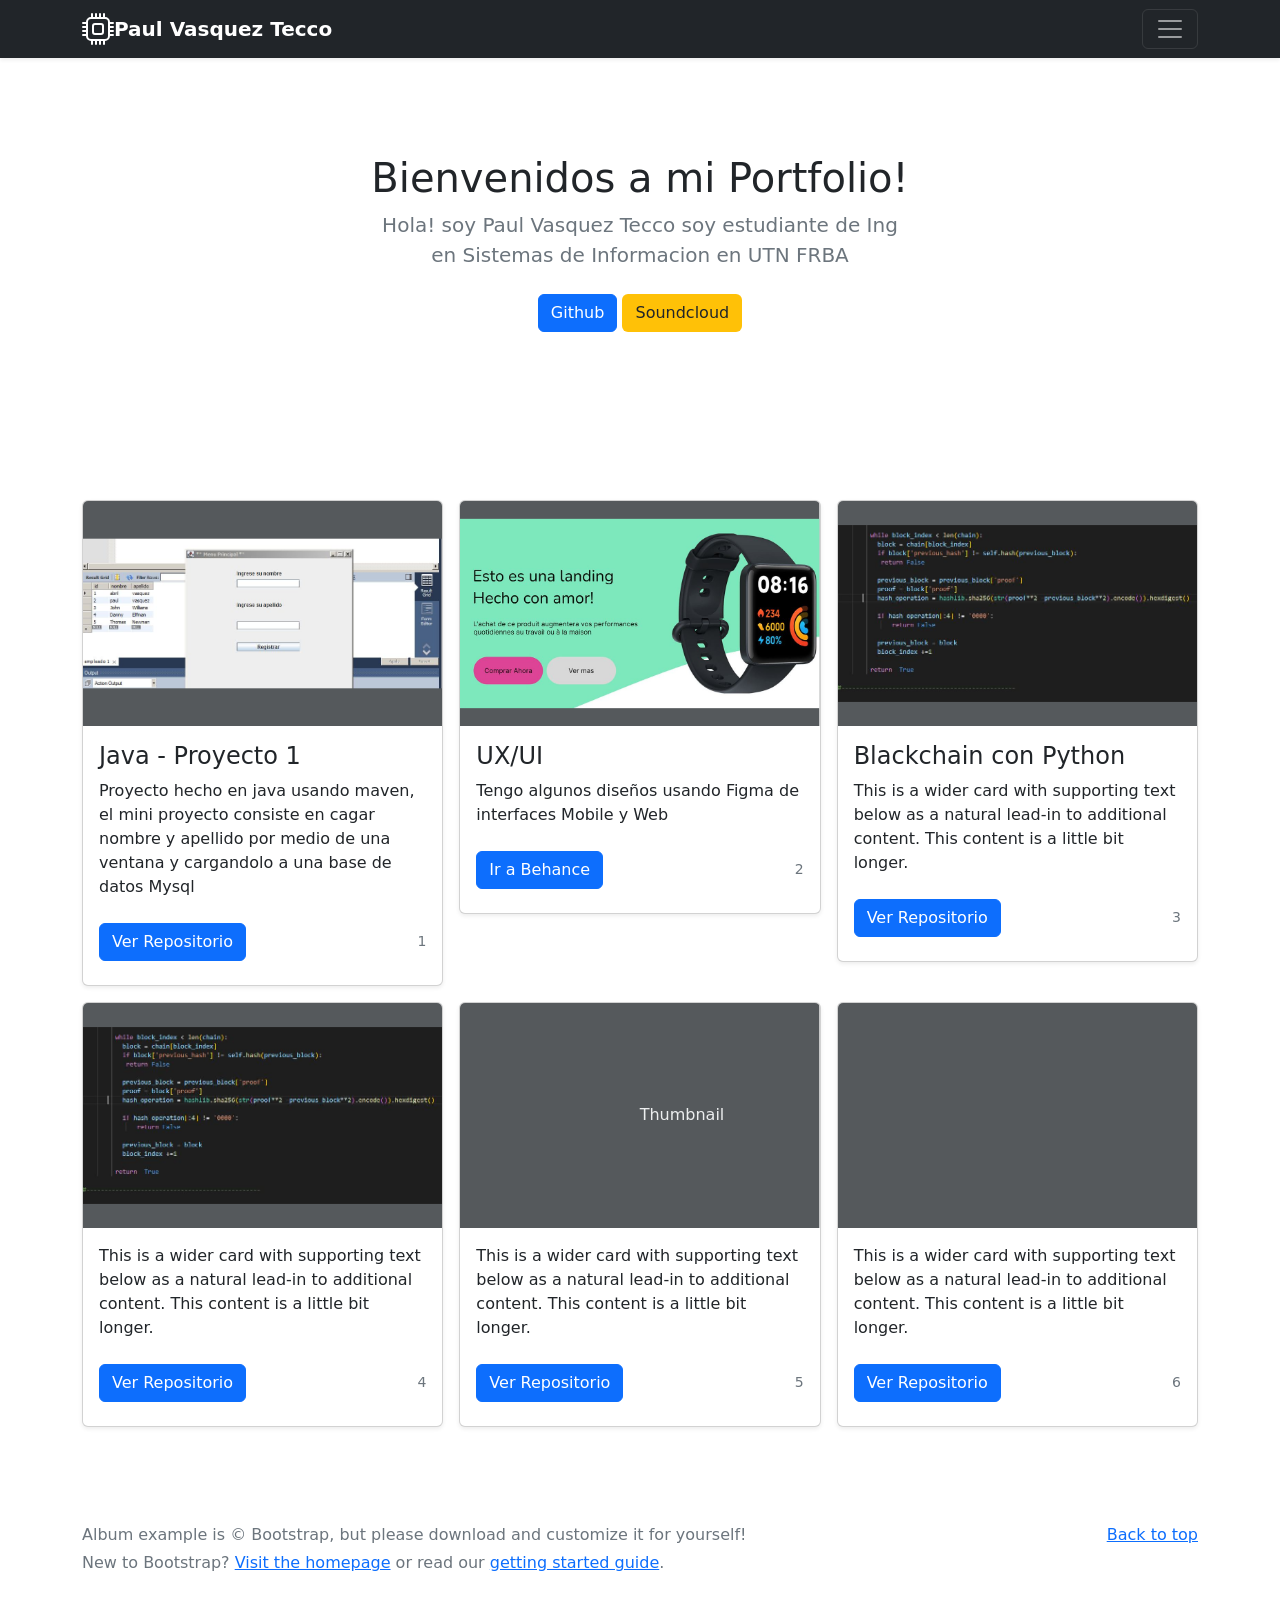
==== commit fe7a0fa1: "Add files via upload" ====
--- a/index.html
+++ b/index.html
@@ -135,8 +135,7 @@
             preserveAspectRatio="xMidYMid slice" focusable="false">
             <title>Placeholder</title>
             <rect width="100%" height="100%" fill="#55595c"></rect>
-            <image href="/index_files/proyectoCargaEmpleado.JPG" height="100%" width="100%" />
-            
+            <image href="/index_files/blockchain.JPG" height="100%" width="100%" />   
           </svg>
 
             <div class="card-body">
@@ -154,7 +153,10 @@
 
         <div class="col">
           <div class="card shadow-sm">
-            <svg class="bd-placeholder-img card-img-top" width="100%" height="225" xmlns="http://www.w3.org/2000/svg" role="img" aria-label="Placeholder: Thumbnail" preserveAspectRatio="xMidYMid slice" focusable="false"><title>Placeholder</title><rect width="100%" height="100%" fill="#55595c"></rect><text x="50%" y="50%" fill="#eceeef" dy=".3em">Thumbnail</text></svg>
+            <svg class="bd-placeholder-img card-img-top" width="100%" height="225" xmlns="http://www.w3.org/2000/svg" role="img" aria-label="Placeholder: Thumbnail" preserveAspectRatio="xMidYMid slice" focusable="false">
+              <title>Placeholder</title><rect width="100%" height="100%" fill="#55595c"></rect>
+              <image href="/index_files/blockchain.JPG" height="100%" width="100%" />
+            </svg>
 
             <div class="card-body">
 
